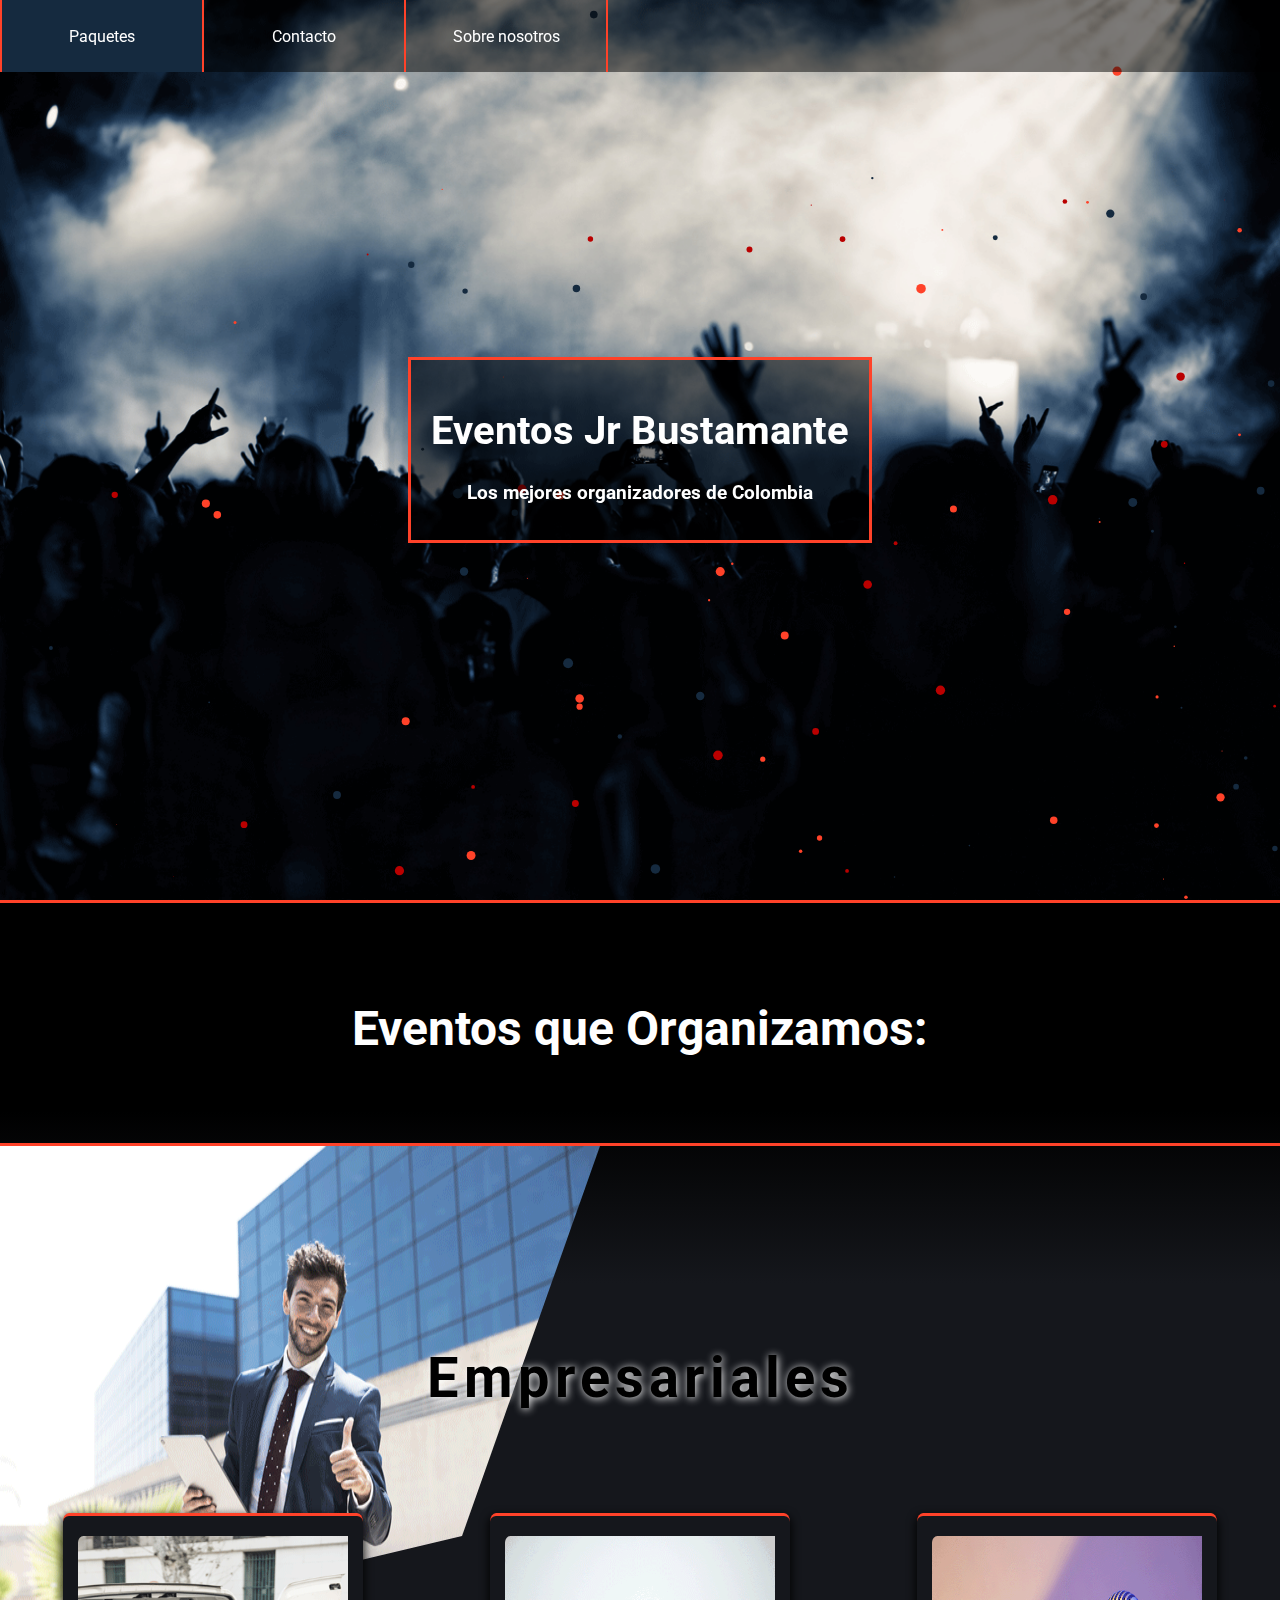
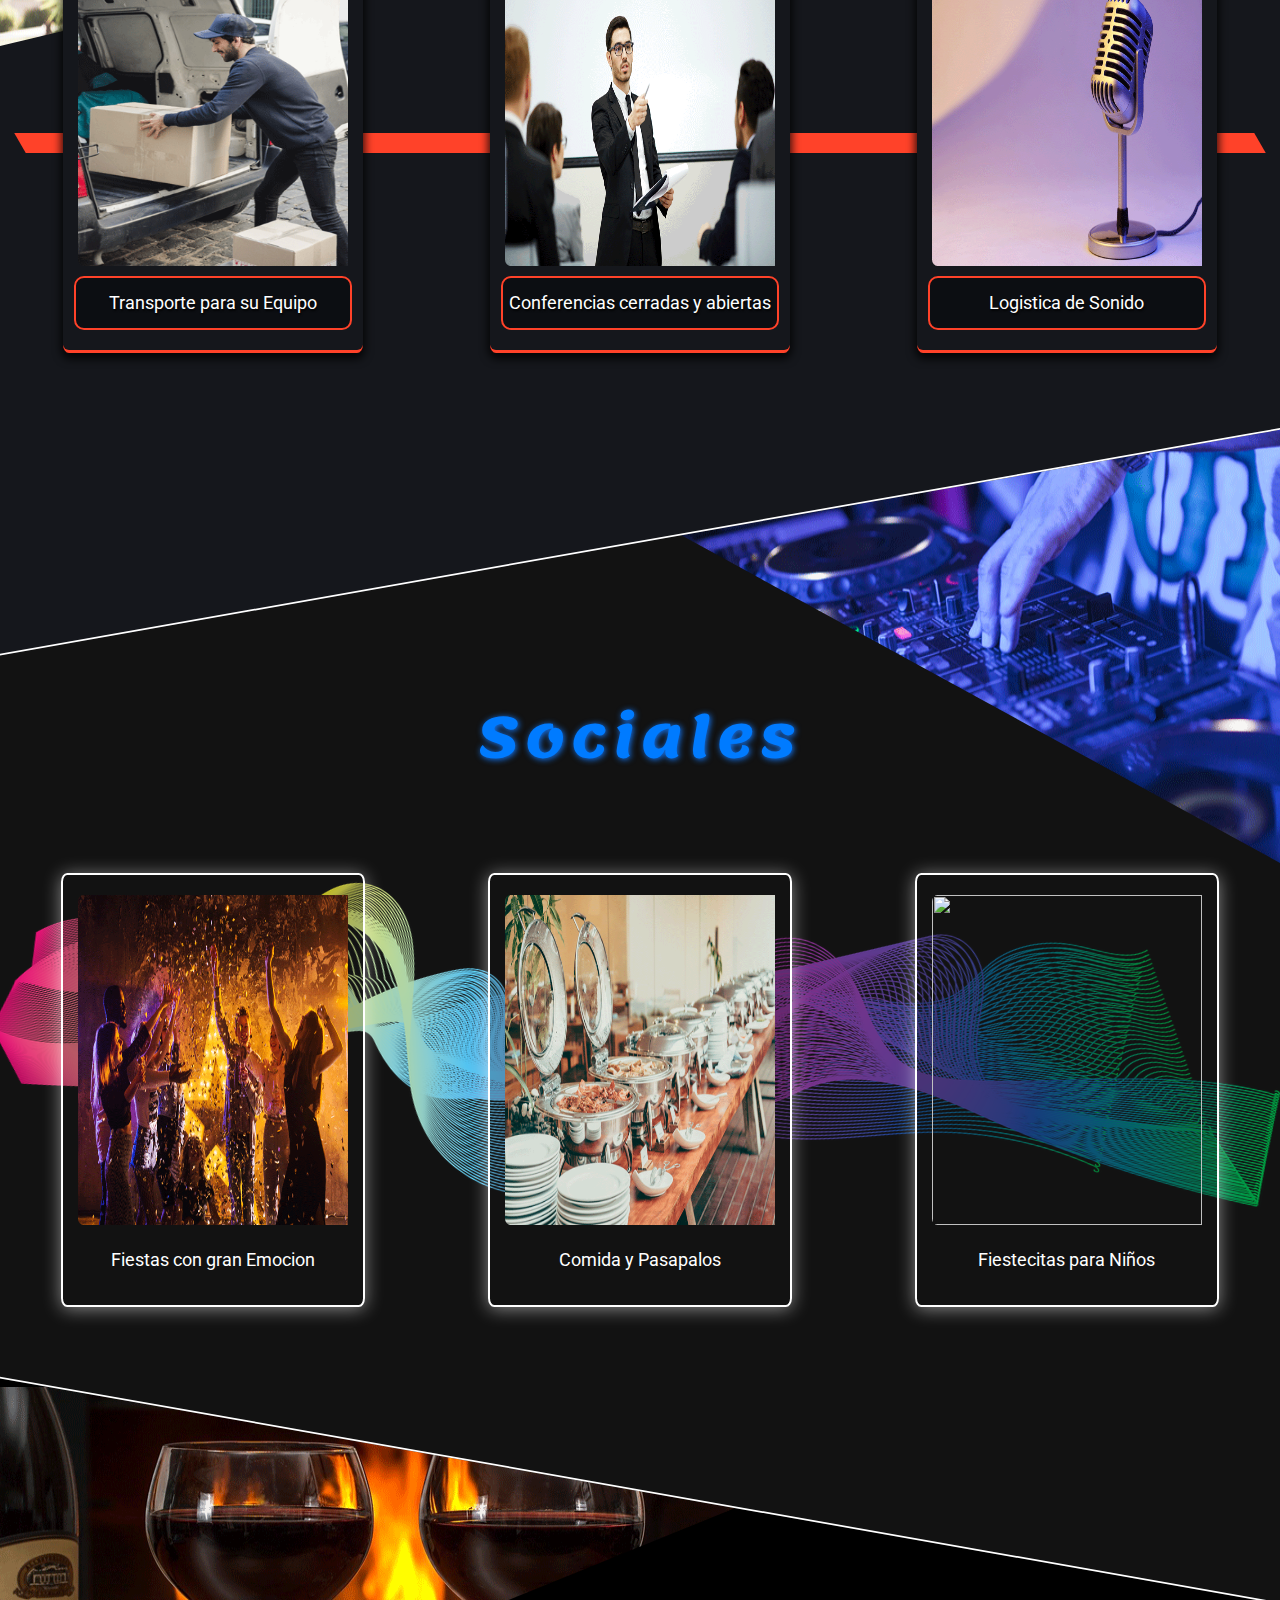
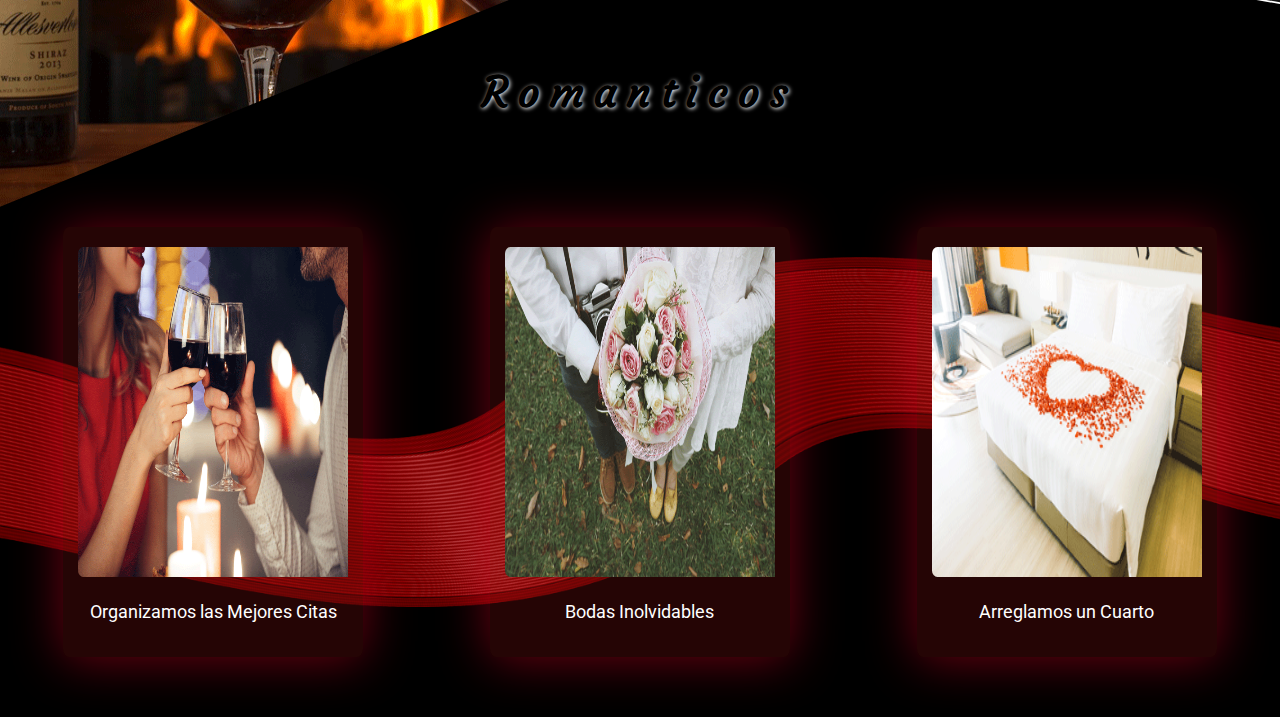
==== index.html @ 4f0d0bce "1.0" ====
<!DOCTYPE html>
<html>
<head>
	<title>Eventos Jr. Bustamante</title>
	<link rel="stylesheet" type="text/css" href="css/index.css">
	<link href='http://fonts.googleapis.com/css?family=Roboto' rel='stylesheet' type='text/css'>
	<link href="https://fonts.googleapis.com/css2?family=Courgette&display=swap" rel="stylesheet">
	<link href="https://fonts.googleapis.com/css2?family=Lemonada:wght@700&display=swap" rel="stylesheet">
	<meta name="viewport" content="width=device-width, initial-scale=1.0">
</head>
<body>

	<header>
		<nav>
			<img src=""> 
			<a class="nav-link" href="">Paquetes</a>
			<a class="nav-link" href="">Contacto</a>
			<a class="nav-link" href="">Sobre nosotros</a>
		</nav>
		<div class="title">
			<h1> Eventos Jr Bustamante </h1>
			<h2> Los mejores organizadores de Colombia </h2>
		</div>
		<canvas id="canvas"></canvas>
	</header>

	<main>

		<div class="information"><h2>Eventos que Organizamos:</h2></div>

		<div class="sub-headline company"> <h2>Empresariales</h2> </div>
		
		<div class="dark row">

			<img src="css/imagenes/man.png" class="man">

			<span class="first line"></span>
			<span class="second line"></span>
			<span class="third line"></span>

			<div class="dark-blue card">
				<img src="css/imagenes//transport.png" class="image-y">
				<p class="blue">
					Transporte para su Equipo
				</p>
			</div>
			<div class="dark-blue card">
				<img src="css/imagenes//person.png" class="image-y">
				<p class="blue">
					Conferencias cerradas y abiertas
				</p>
			</div>
			<div class="dark-blue card">
				<img src="css/imagenes//microphone.png" class="image-y">
				<p class="blue">
					Logistica de Sonido
				</p>
			</div>
		</div>

		<div class="sub-headline social"> 
			<span class="separator"></span>	
			<h2>Sociales</h2> 
		</div>

		<div class="cool row">

			<img src="css/imagenes/dj.png" class="dance">

			<img src="css/imagenes/wave.png" class="wave">

			<img src="css/imagenes/wave.png" class="wave two">

			<img src="css/imagenes/wave.png" class="wave three">

			<div class="party card">
				<img src="css/imagenes//party.png" class="image-y">
				<p>
					Fiestas con gran Emocion
				</p>
			</div>
			<div class="party card">
				<img src="css/imagenes//buffet.png" class="image-y">
				<p>
					Comida y Pasapalos
				</p>
			</div>
			<div class="party card">
				<img src="css/imagenes//kids.png" class="image-y">
				<p>
					Fiestecitas para Niños
				</p>
			</div>
		</div>

		<div class="sub-headline romantic"> 

			<span class="separator2"></span>	

			<h2>Romanticos</h2> 

		</div>
		
		<div class="black row">

			<img src="css/imagenes/candle.png" class="candle">

			<img src="css/imagenes/ribbon.png" class="ribbon">

			<img src="css/imagenes/ribbon.png" class="ribbon two">

			<img src="css/imagenes/ribbon.png" class="ribbon three">

			<div class="red card">
				<img src="css/imagenes//cita.png" class="image-y">
				<p>
					Organizamos las Mejores Citas
				</p>
			</div>
			<div class="red card">
				<img src="css/imagenes//weeding.png" class="image-y">
				<p>
					Bodas Inolvidables
				</p>
			</div>
			<div class="red card">
				<img src="css/imagenes//bed.png" class="image-y">
				<p>
					Arreglamos un Cuarto
				</p>
			</div>
		</div>

	</main>

	<footer></footer>

	<script type="text/javascript" src="script.js"></script>

</body>
</html>
---- css/index.css ----
* {
	font-family: 'Roboto', sans-serif;
}

body {
	margin: 0;
	overflow-x: hidden;
	background-color: #000;
}

header {
	position: relative;
	color:#fff;
	width:100%;
	height: 100vh;
	background-image: url('imagenes/cover.png');
	background-size: 100% 100%;
	display: flex;
	flex-direction: column;
	align-items: center;
	justify-content: center;
}

header nav {
	position: absolute;
	top: 0;
	left: 0;
	width: 100%;
	height: 8vh;
	background-color: rgba(0,0,0,0.5);
	display: flex;
	justify-content: flex-start;
	z-index: 1000;
}

.nav-link {
	text-decoration: none;
	color: #fff;
	border:solid #ff4229;
	border-width: 0 1px 0 1px;
	height: 100%;
	width: 200px;
	display: flex;
	align-items: center;
	justify-content: center;
	transition: background-color 0.2s linear;
}

.nav-link:hover {
	background-color: #152a3f;
}

.nav-link:first-of-type{
	border-width: 0 1px 0 2px;
}

.nav-link:last-of-type{
	border-width: 0 2px 0 1px;
}

.title {
	padding: 20px;
	background-color: rgba(0,0,0,0.5);
	text-align: center;
	border:3px solid;
	border-color: #ff4229;
	z-index: 1000;
}

header h1 {
	font-size: 250%;
}

header h2 {
	font-size: 120%;
}

canvas {
	position: absolute;
	top: 0;
	left: 0;
}

main {
	display: flex;
	align-items: center;
	flex-direction: column;
}

.information {
	border:#ff4229 solid;
	border-width: 3px 0 0 0;
	position: relative;
	color: #fff;
	background: rgb(0,0,0);
	background: linear-gradient(180deg, rgba(0,0,0,1) 52%, rgba(21,23,28,1) 95%);
	height: 400px;
	width: 100%;
	display: flex;
	align-items: center;
	justify-content: center;
	font-size: 200%;
}

.information h2 {
	margin: 0 0 150px 0;
	text-align: center;
}

.information::before {
	position: absolute;
	top: 60%;
	left: 0;
	height: 3px;
	width: 100%;
	background-color: #ff4229;
	content: '';
}

.separator, .separator2 {
	content: '';
	position: absolute;
	top: 0;
	left: -1000px;
	height: 305px;
	width: 1500px;
	background-color: #15171c;
	transform: skew(-80deg);
	border:#fff solid;
	border-width: 0 10px 0 0;
	z-index: 5;
}

.separator2{
	border-width: 0 0 0 10px;
	left: 800px;
	background-color: #121212;
	transform: skew(80deg);
}

.sub-headline {
	position: relative;
	width: 100%;
	height: 150px;
	text-align: center;
	display: flex;
	justify-content: center;
	align-items: center;
}

.sub-headline h2 {
	position: relative;
	font-size: 260%;
	width: 100%;
	text-shadow: 2px 2px 2px rgba(0,0,0,0.8);
	z-index: 5;
}

.company {
	background-color: #15171c;
	border-color:#ff4229;
}

.company h2 {
	font-size: 350%;
	color: #000;
	letter-spacing: 5px;
	text-shadow: 1px 1px 8px rgba(256,256,256,1)
}

.romantic {
	padding: 250px 0 0 0;
	letter-spacing: 10px;
	background-color: #000;
}

.romantic h2{
	font-family: 'Courgette', cursive;
	text-shadow:1px 1px 4px #fff;
}

.social {
	padding: 250px 0 0 0;
	border-color:#8cb8ff;
	border-width: 1px 0 1px 0;
	background-color: #121212;
}

.social h2 {
	color: #007bff;
	letter-spacing: 6px;
	font-family: 'Lemonada', cursive;
	text-shadow: 1px 1px 6px rgba(20, 123, 255,1);
	font-size: 350%;
}

.row {
	position: relative;
	width: 100%;
	height: auto;
	padding: 60px 0 60px 0;
	display: flex;
	flex-direction: row;
	justify-content: space-around;
	align-items: center;	
	flex-wrap: wrap;
}

.dark {
	background-color: #15171c;
}

.black {
	background-color: #000;
}

.cool {
	background-color: #121212;
}

.man {
	position: absolute;
	top: -307px;
	left: 0;
	width: 600px;
	height: 500px;
	clip-path: polygon(0 0, 100% 0, 77% 78%, 0 100%);
}

.dance {
	position: absolute;
	top: -400px;
	right: 0;
	width: 600px;
	height: 450px;
	z-index: 2;
	clip-path: polygon(0 0, 100% 0, 100% 100%, 0 27%);
}

.candle {
	position: absolute;
	top: -380px;
	left: -50px;
	width: 800px;
	height: 500px;
	z-index: 2;
	clip-path: polygon(0 0, 100% 0, 100% 23%, 0 88%);
}

.line {
	content: '';
	position: absolute;
	top: 50%;
	left: 20px;
	right: 20px;
	background-color: #ff4229;
	height: 20px;
	transform: skew(30deg);
}

.second {
	display: none;
}

.third {
	display: none;
}

.wave {
	position: absolute;
	top: 50px;
	width: 100%;
	height: 350px;
	left: 0;
	z-index: 1;
	transform: rotate(10deg);
}

.ribbon {
	position: absolute;
	width: 100%;
	top:90px;
	height: 350px;
	left: 0;
	z-index: 1;
}

.two {
	display: none;
	top:550px;
}

.three {
	display: none;
	top:1010px;
}

.card {
	position: relative;
	height: auto;
	width: 300px;
	display: flex;
	flex-direction: column;
	justify-content: center;
	align-items: center;
	border-radius: 2%;
	padding: 20px 0 20px 0;
	box-shadow: 0 4px 8px 2px rgba(0,0,0,0.8);
	z-index: 2;
	color: #fff;
	font-size: 110%;
}

.dark-blue {
	background-color: #15171c;
	border:solid #ff4229;
	border-width: 3px 0 3px 0;
	transition: all 0.3s linear;
}

.dark-blue:hover {
	border-color: #036ffc;
}

.dark-blue:hover .blue{
	border-color: #036ffc;
}

.party{
	background-color: rgba(18,18,18,0.2);
	border:solid #fff;
	border-width: 2px 2px 2px 2px;
	box-shadow: 0 2px 18px rgba(256,256,256,0.5);
	transition: all 0.3s linear;
}

.party:hover {
	box-shadow: 0 2px 25px rgba(256,256,256,0.8)
}

.red {
	background: rgba(184,24,24,0.2);
	box-shadow: 0 2px 50px rgba(219, 0, 33, 0.5);
	transition: all 0.2s linear;
}

.red:hover{
	box-shadow: 0 3px 60px rgba(219, 66, 0, 0.8);
} 

.card p {
	margin: 10px 5px 0 5px;
	padding: 0 2px 0 2px;
	position: relative;
	font-size: 100%;
	width: 270px;
	height: 50px;
	text-align: center;
	border-radius: 10px;
	display: flex;
	align-items: center;
	justify-content: center;
	cursor: default;
}

.blue {
	background:#0c0e12;
	border:solid 2px #ff4229;
	text-shadow: 1px 2px 2px rgba(0,0,0,0.8);
	transition: all 0.3s linear;
}

.image-y {
	height: 330px;
	width: 270px;
	border-radius: 2% 0 0 2%;
}

@media (max-width: 928px) {
	.card {
		margin: 0 0 30px 0;
	}
	.first{
		top: 300px;
	}
	.second{
		top: 750px;
		display: block;
	}
	.two {
		display: block;
	}
}

@media (max-width: 616px) {
	.nav-link {
		font-size: 70%;
	}
	.sub-headline h2 {
		top: 60px;
	}
	.information h2 {
		font-size: 110%;
	}
	.third{
		display: block;
		top: 1200px;
	}
	.three {
		display: block;
	}
	.company h2, .social h2 {
		font-size: 250%;
	}	
	.man {
		width: 400px;
		height: 300px;
	}

}
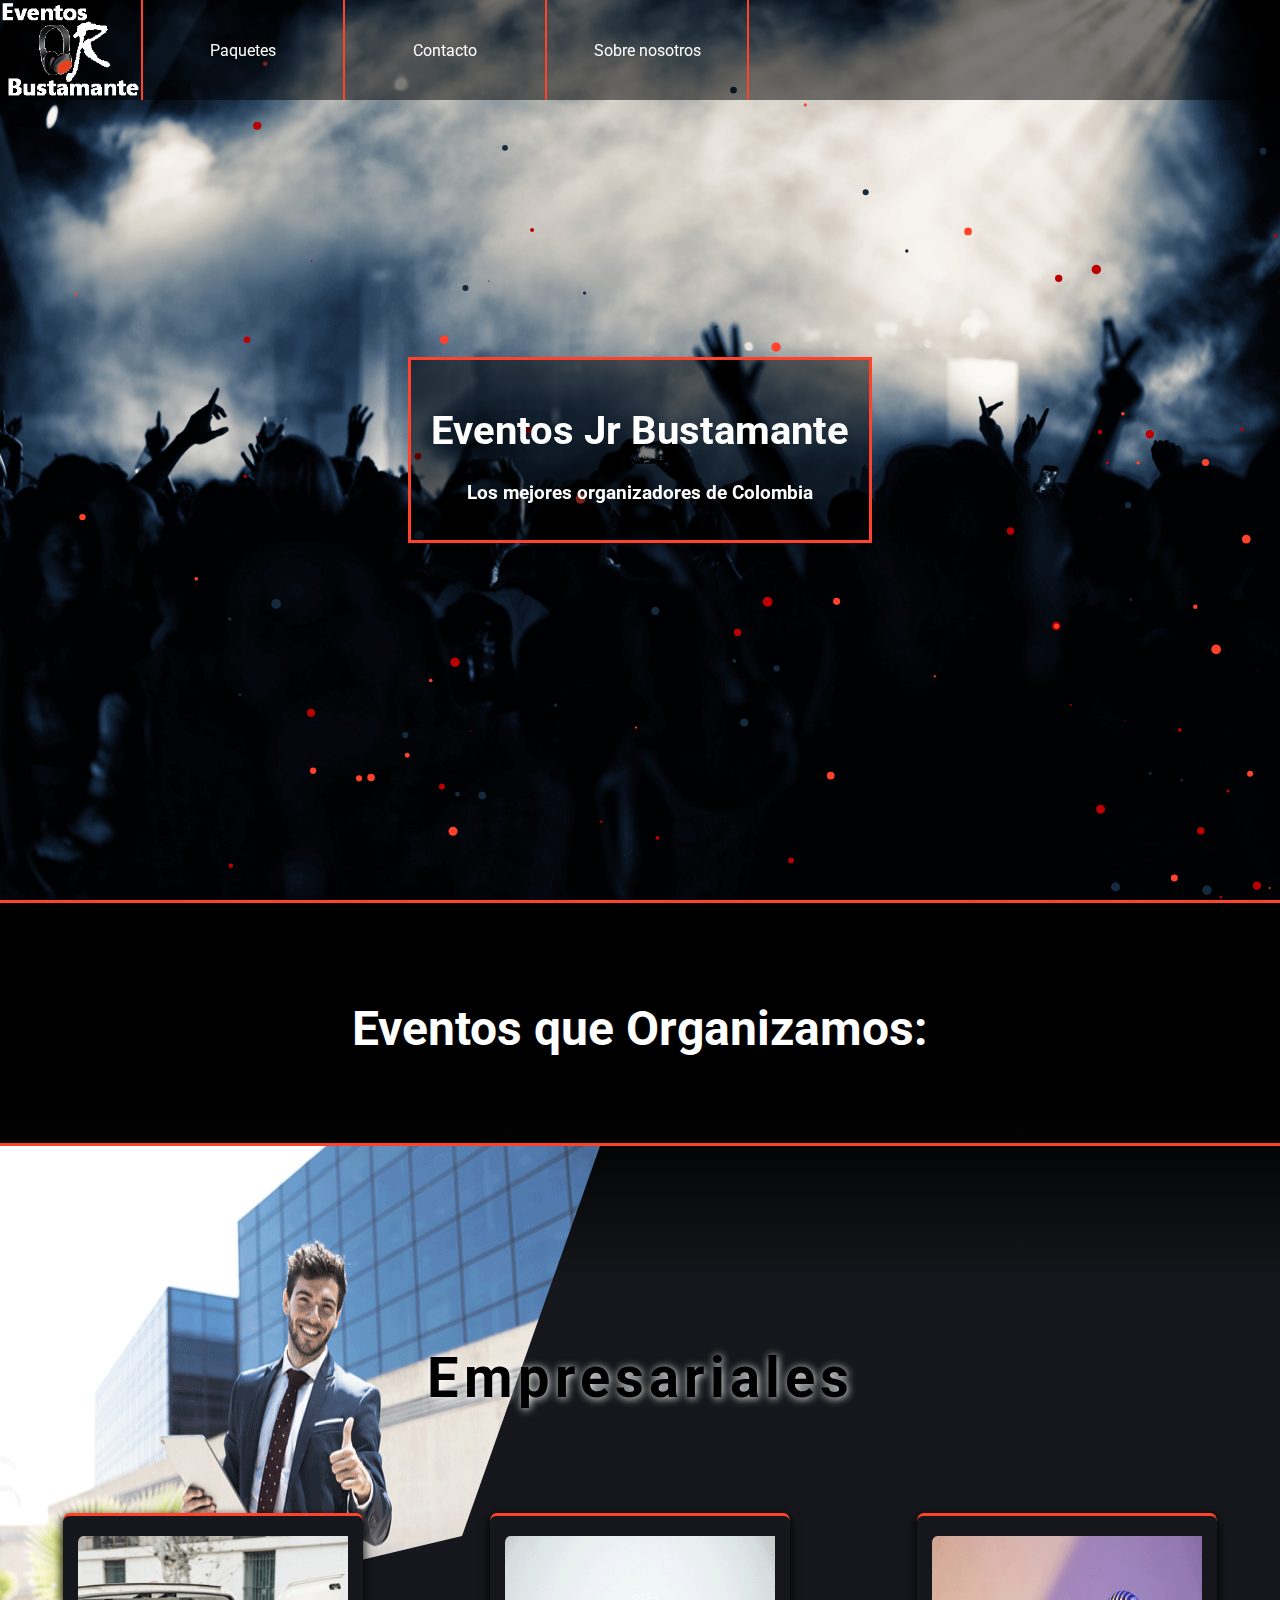
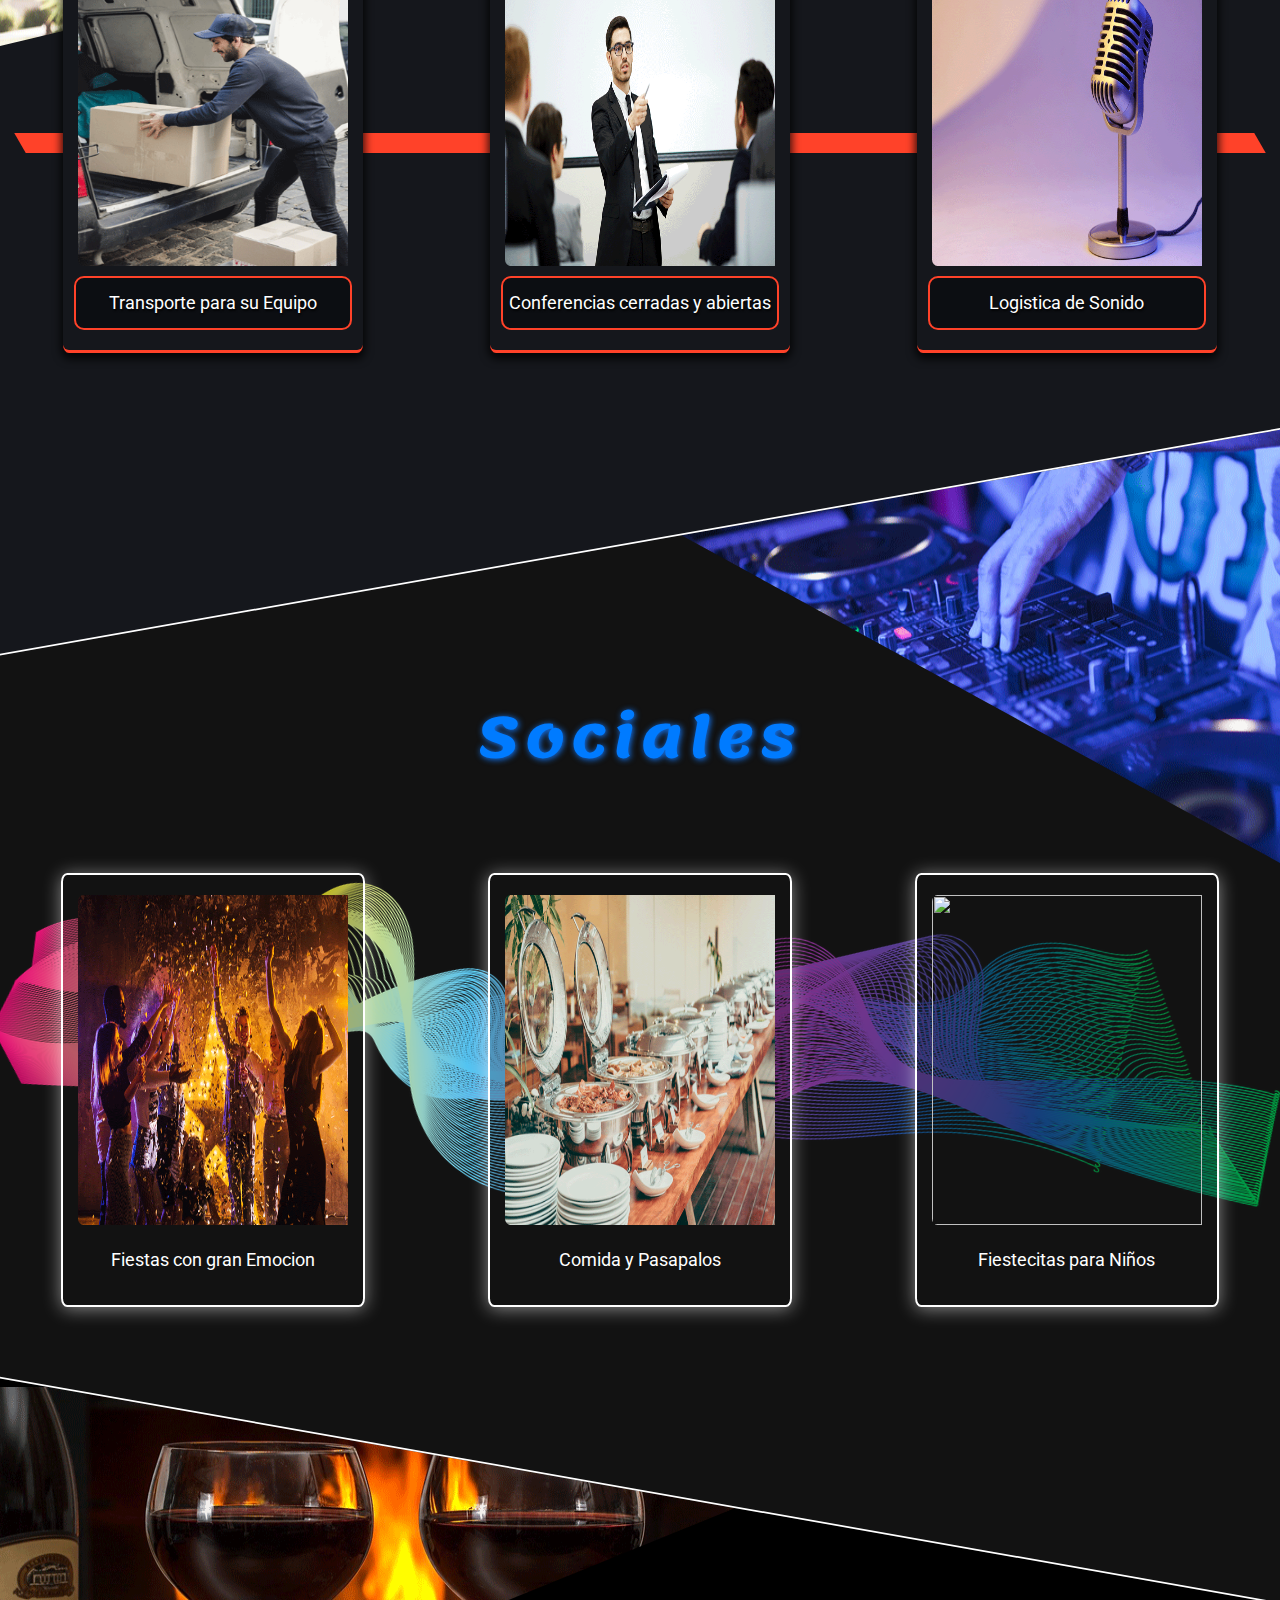
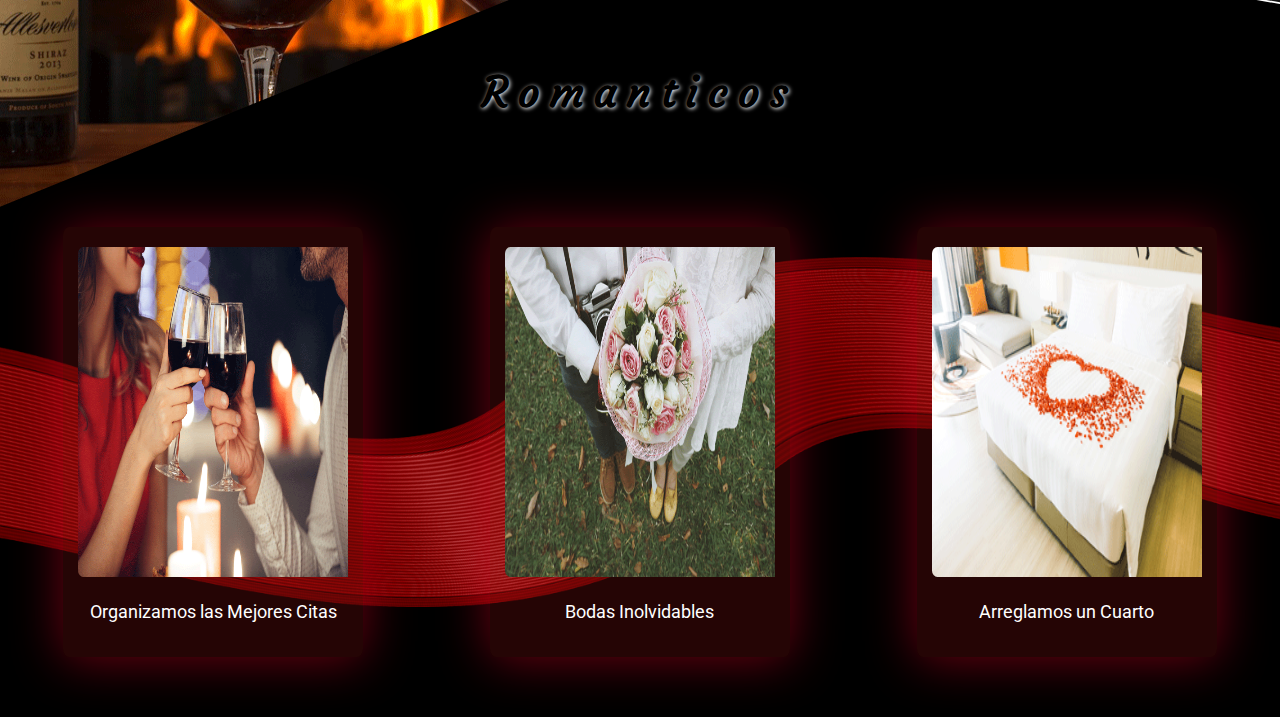
==== commit a260a52b: "ver 1.1" ====
--- a/index.html
+++ b/index.html
@@ -12,7 +12,7 @@
 
 	<header>
 		<nav>
-			<img src=""> 
+			<img src="css/imagenes/icono.png"> 
 			<a class="nav-link" href="">Paquetes</a>
 			<a class="nav-link" href="">Contacto</a>
 			<a class="nav-link" href="">Sobre nosotros</a>
--- a/css/index.css
+++ b/css/index.css
@@ -26,7 +26,7 @@
 	top: 0;
 	left: 0;
 	width: 100%;
-	height: 8vh;
+	height: 100px;
 	background-color: rgba(0,0,0,0.5);
 	display: flex;
 	justify-content: flex-start;
@@ -224,6 +224,7 @@
 	left: 0;
 	width: 600px;
 	height: 500px;
+	-webkit-clip-path: polygon(0 0, 100% 0, 77% 78%, 0 100%);
 	clip-path: polygon(0 0, 100% 0, 77% 78%, 0 100%);
 }
 
@@ -234,6 +235,7 @@
 	width: 600px;
 	height: 450px;
 	z-index: 2;
+	-webkit-clip-path: polygon(0 0, 100% 0, 100% 100%, 0 27%);
 	clip-path: polygon(0 0, 100% 0, 100% 100%, 0 27%);
 }
 
@@ -244,6 +246,7 @@
 	width: 800px;
 	height: 500px;
 	z-index: 2;
+	-webkit-clip-path: polygon(0 0, 100% 0, 100% 23%, 0 88%);
 	clip-path: polygon(0 0, 100% 0, 100% 23%, 0 88%);
 }
 
@@ -396,9 +399,24 @@
 	.nav-link {
 		font-size: 70%;
 	}
-	.sub-headline h2 {
-		top: 60px;
-	}
+	.separator {
+		height: 200px;
+	}
+	.separator2 {
+		height: 320px;
+	}
+	.row {
+		padding: 0px 0 0px 0;
+	}
+	.company h2, .romantic h2 {
+		top: -60px;
+	}
+
+	.social h2{
+		top: -20px;
+		color: #fff;
+	}
+
 	.information h2 {
 		font-size: 110%;
 	}
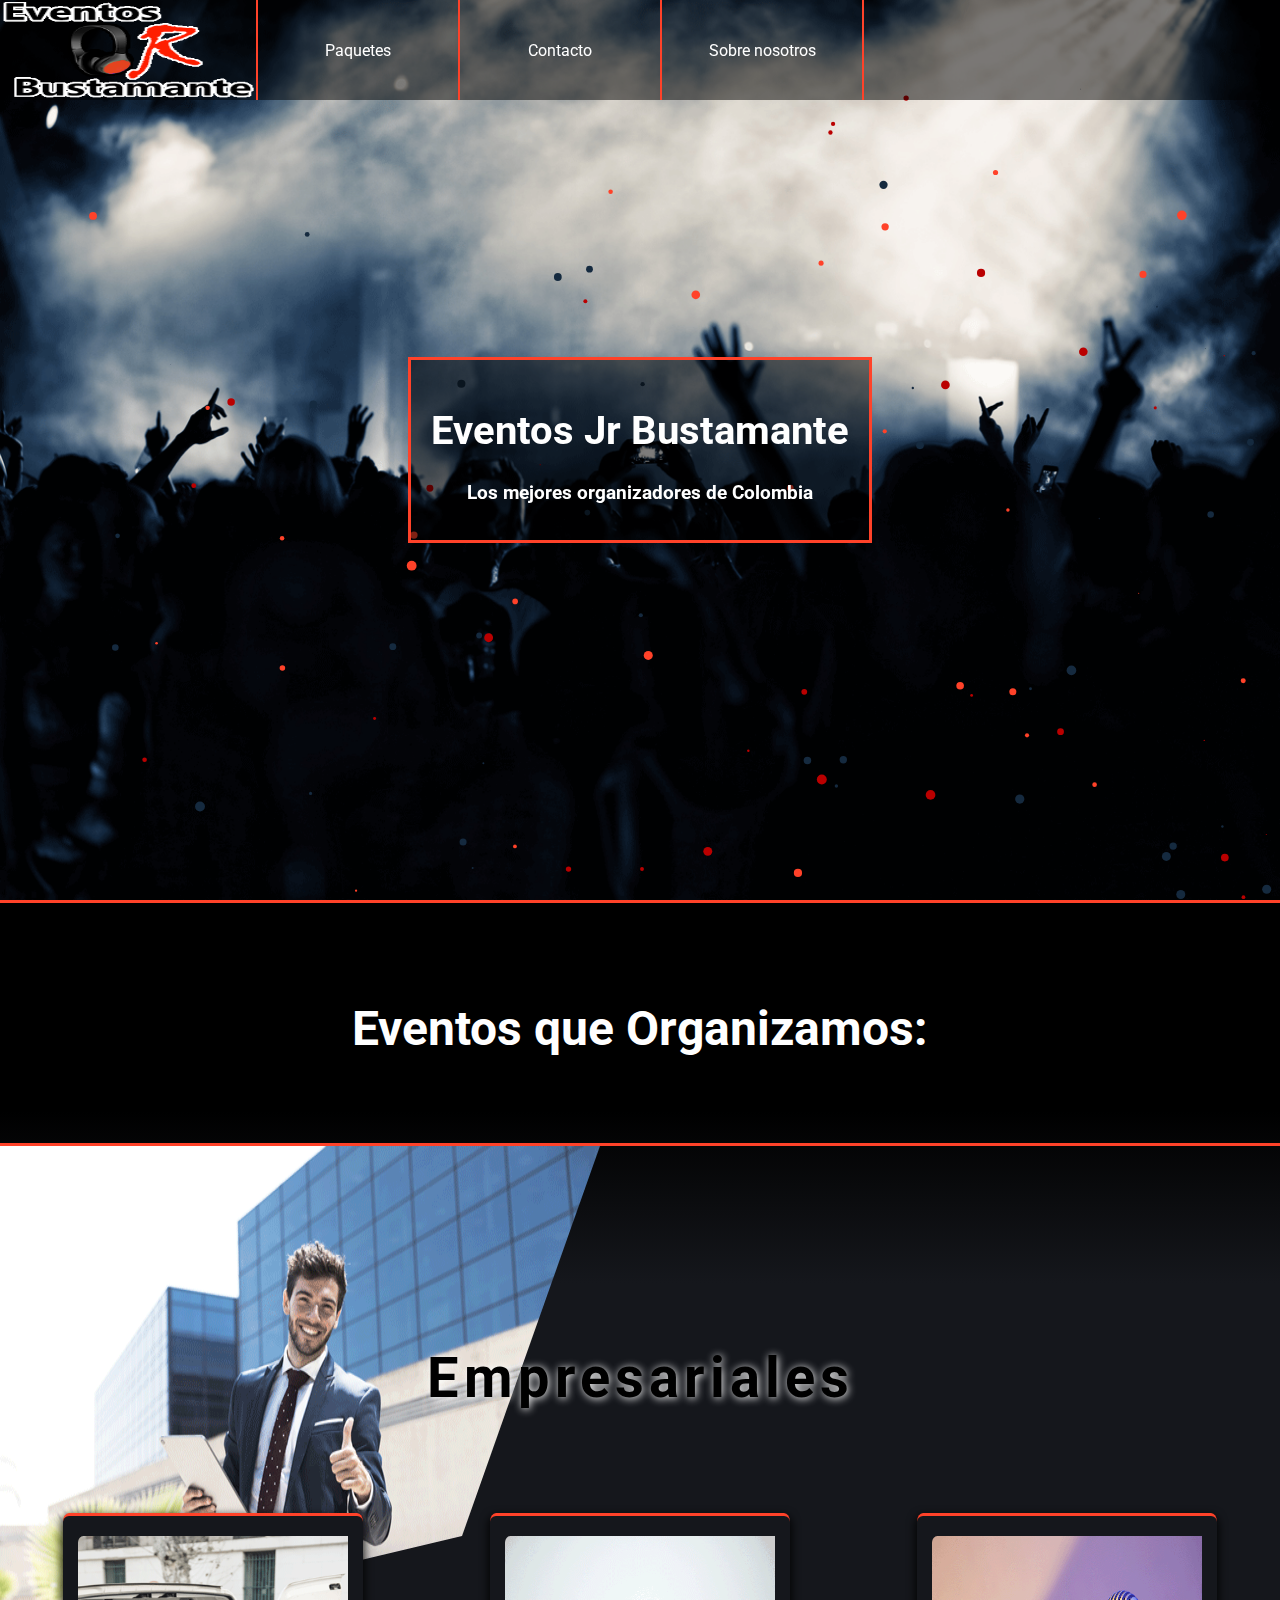
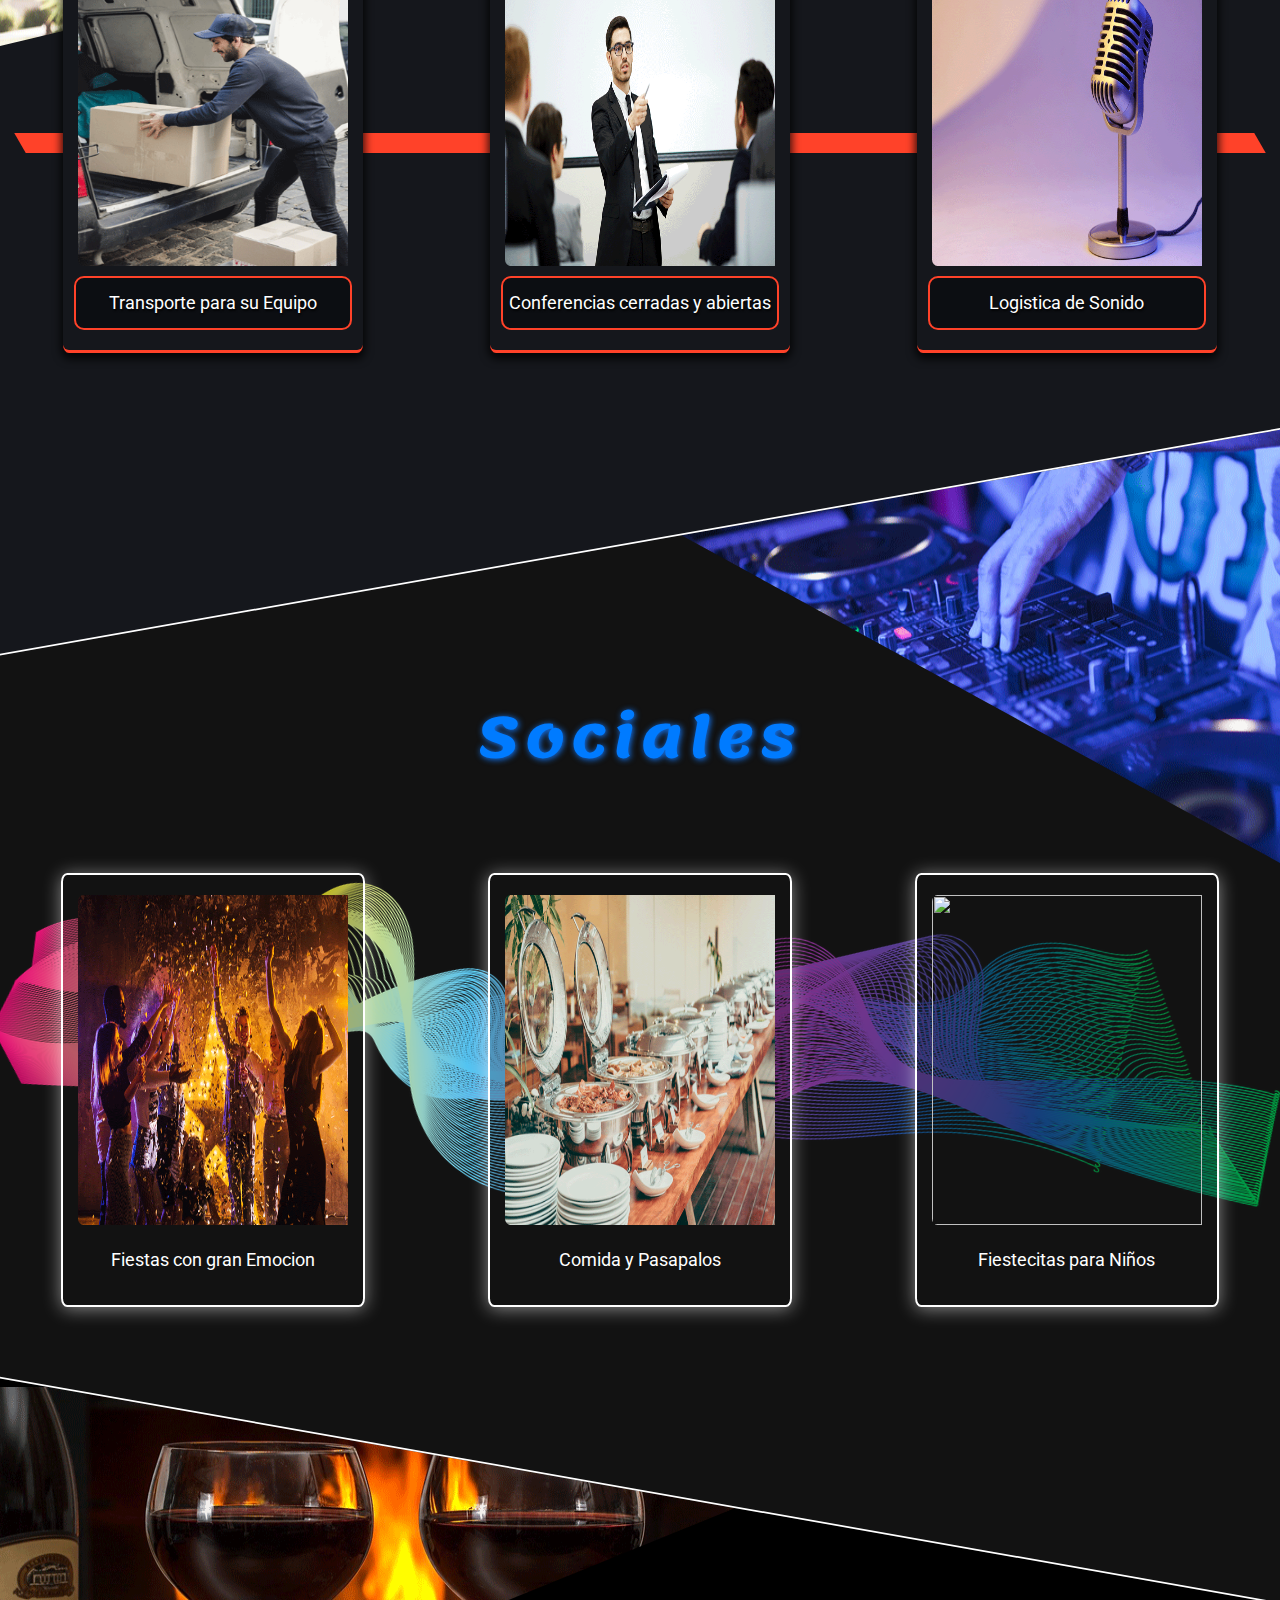
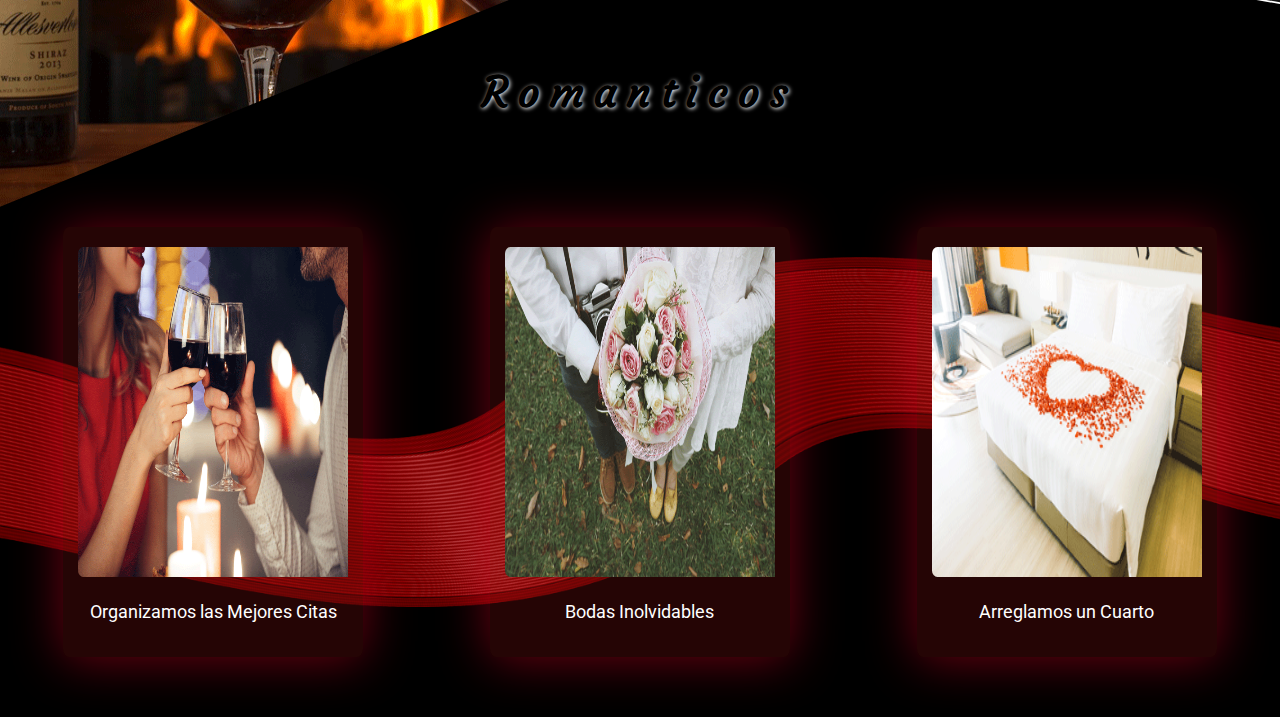
==== commit bdf022a7: "ver 1.3" ====
--- a/index.html
+++ b/index.html
@@ -12,7 +12,7 @@
 
 	<header>
 		<nav>
-			<img src="css/imagenes/icono.png"> 
+			<img src="css/imagenes/icono.png" class="logo"> 
 			<a class="nav-link" href="">Paquetes</a>
 			<a class="nav-link" href="">Contacto</a>
 			<a class="nav-link" href="">Sobre nosotros</a>
--- a/css/index.css
+++ b/css/index.css
@@ -31,6 +31,11 @@
 	display: flex;
 	justify-content: flex-start;
 	z-index: 1000;
+}
+
+.logo {
+	width: 20%;
+	height: 100%;
 }
 
 .nav-link {
@@ -396,6 +401,9 @@
 }
 
 @media (max-width: 616px) {
+	header nav {
+		height: 50px;
+	}
 	.nav-link {
 		font-size: 70%;
 	}
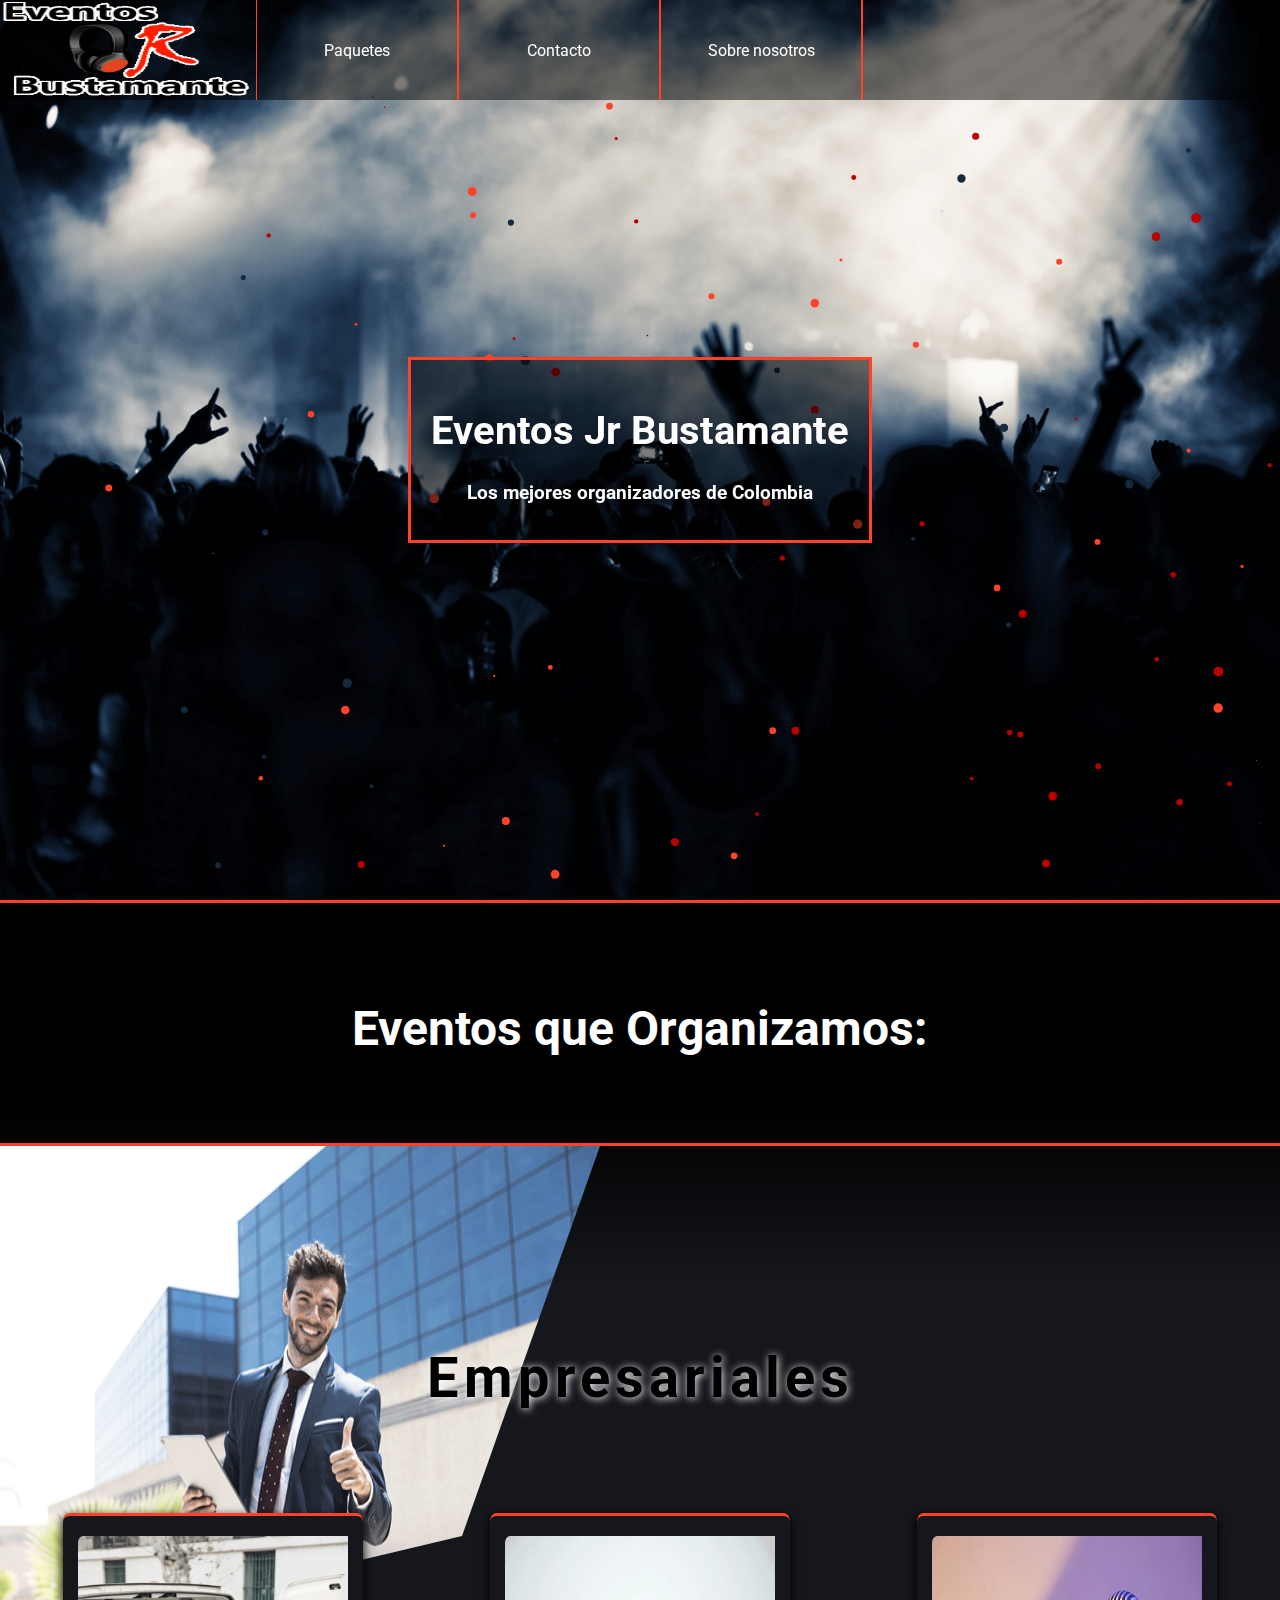
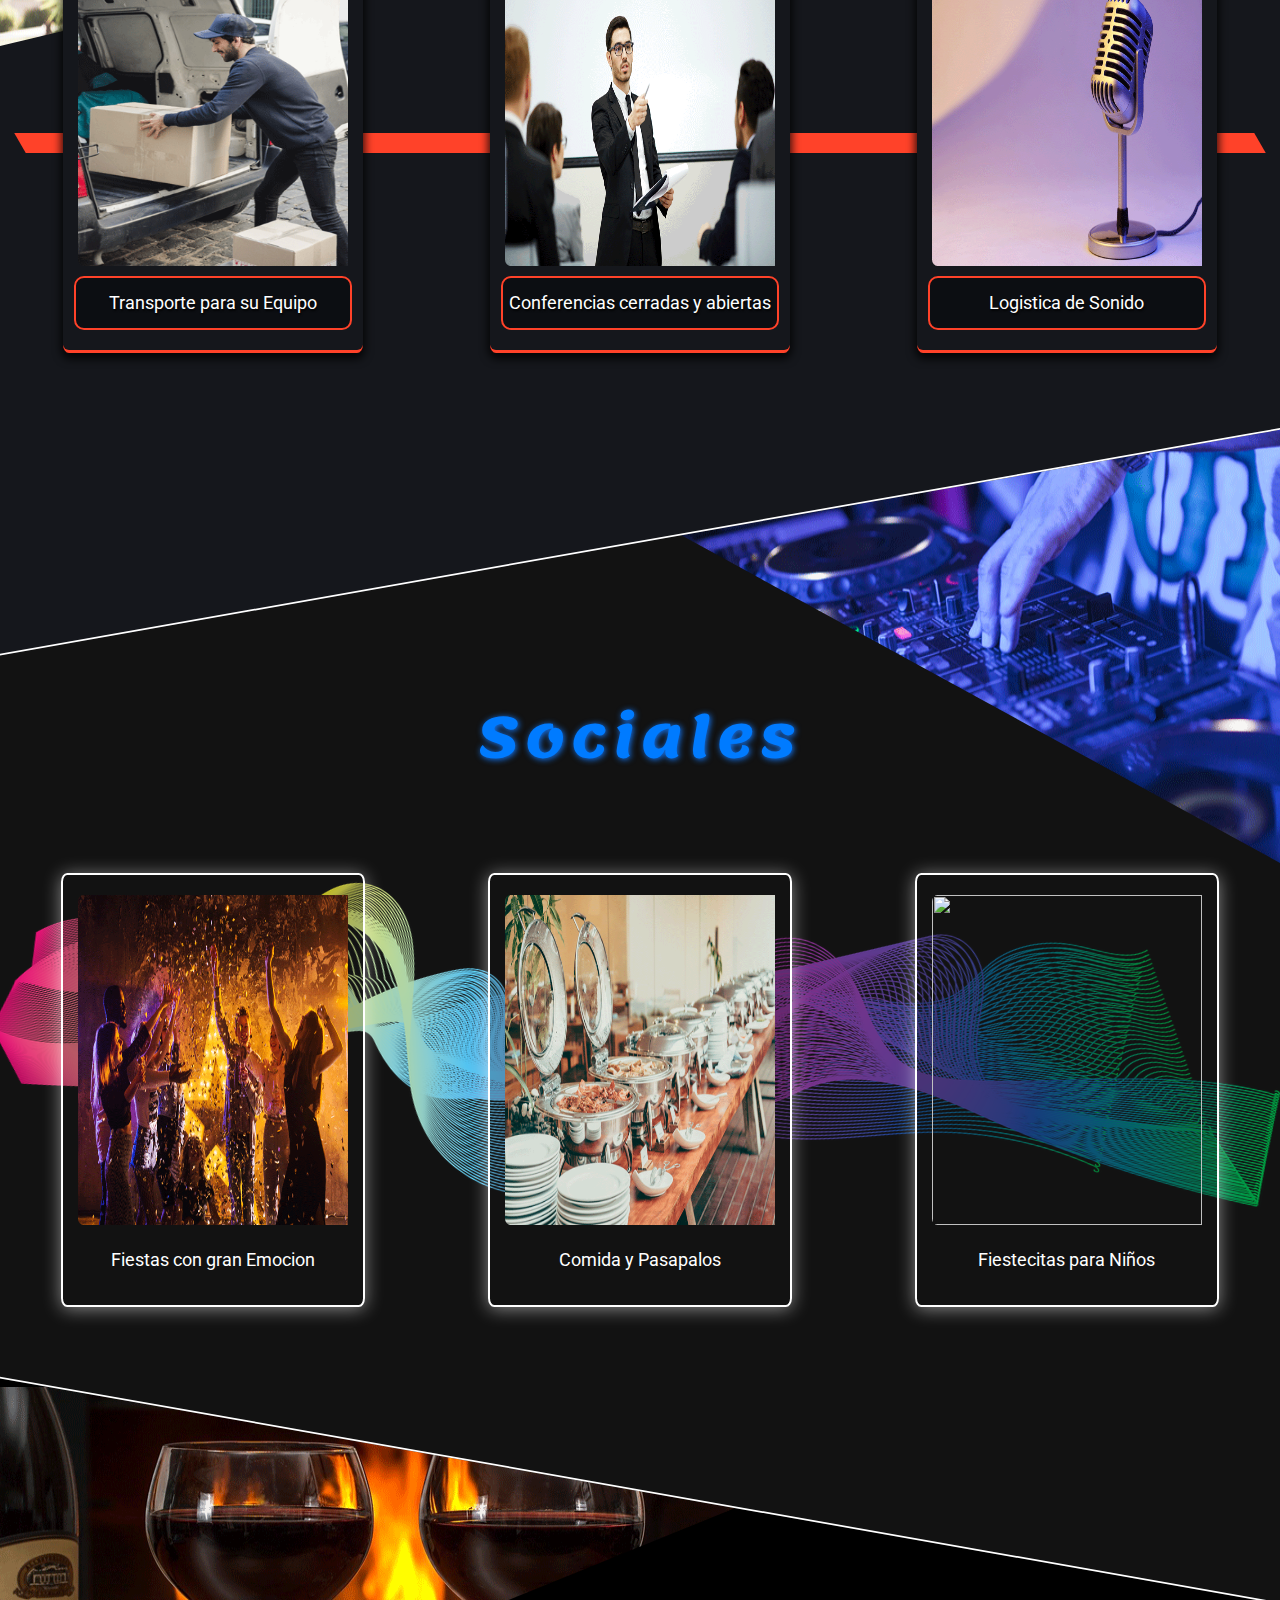
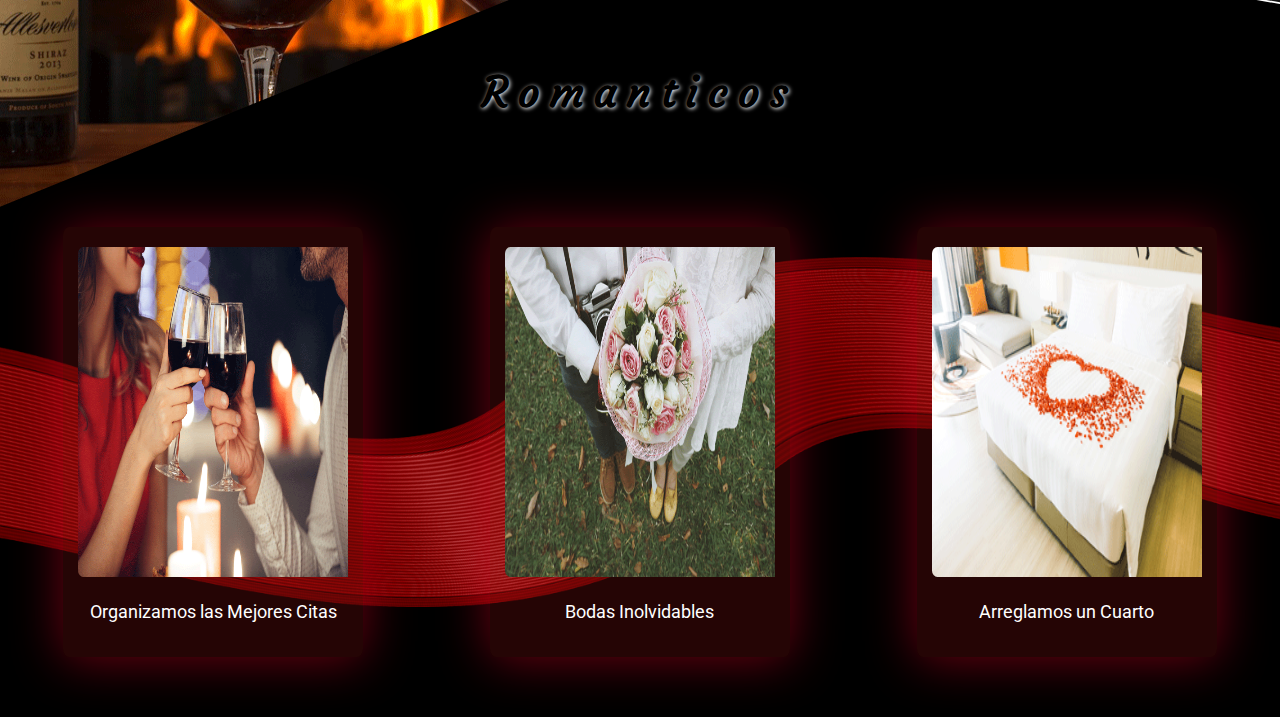
==== commit 444115a8: "ver 1.5" ====
--- a/index.html
+++ b/index.html
@@ -12,8 +12,10 @@
 
 	<header>
 		<nav>
-			<img src="css/imagenes/icono.png" class="logo"> 
-			<a class="nav-link" href="">Paquetes</a>
+			<a href="index.html" class="start-link">
+				<img src="css/imagenes/icono.png" class="logo">
+			</a>	 
+			<a class="nav-link" href="paquetes.html">Paquetes</a>
 			<a class="nav-link" href="">Contacto</a>
 			<a class="nav-link" href="">Sobre nosotros</a>
 		</nav>
@@ -135,7 +137,7 @@
 
 	<footer></footer>
 
-	<script type="text/javascript" src="script.js"></script>
+	<script type="text/javascript" src="scripts/script.js"></script>
 
 </body>
 </html>--- a/css/index.css
+++ b/css/index.css
@@ -33,9 +33,15 @@
 	z-index: 1000;
 }
 
-.logo {
+.start-link {
 	width: 20%;
 	height: 100%;
+	min-width: 100px;
+}
+
+.logo {
+	width: 98%;
+	height: 98%;
 }
 
 .nav-link {
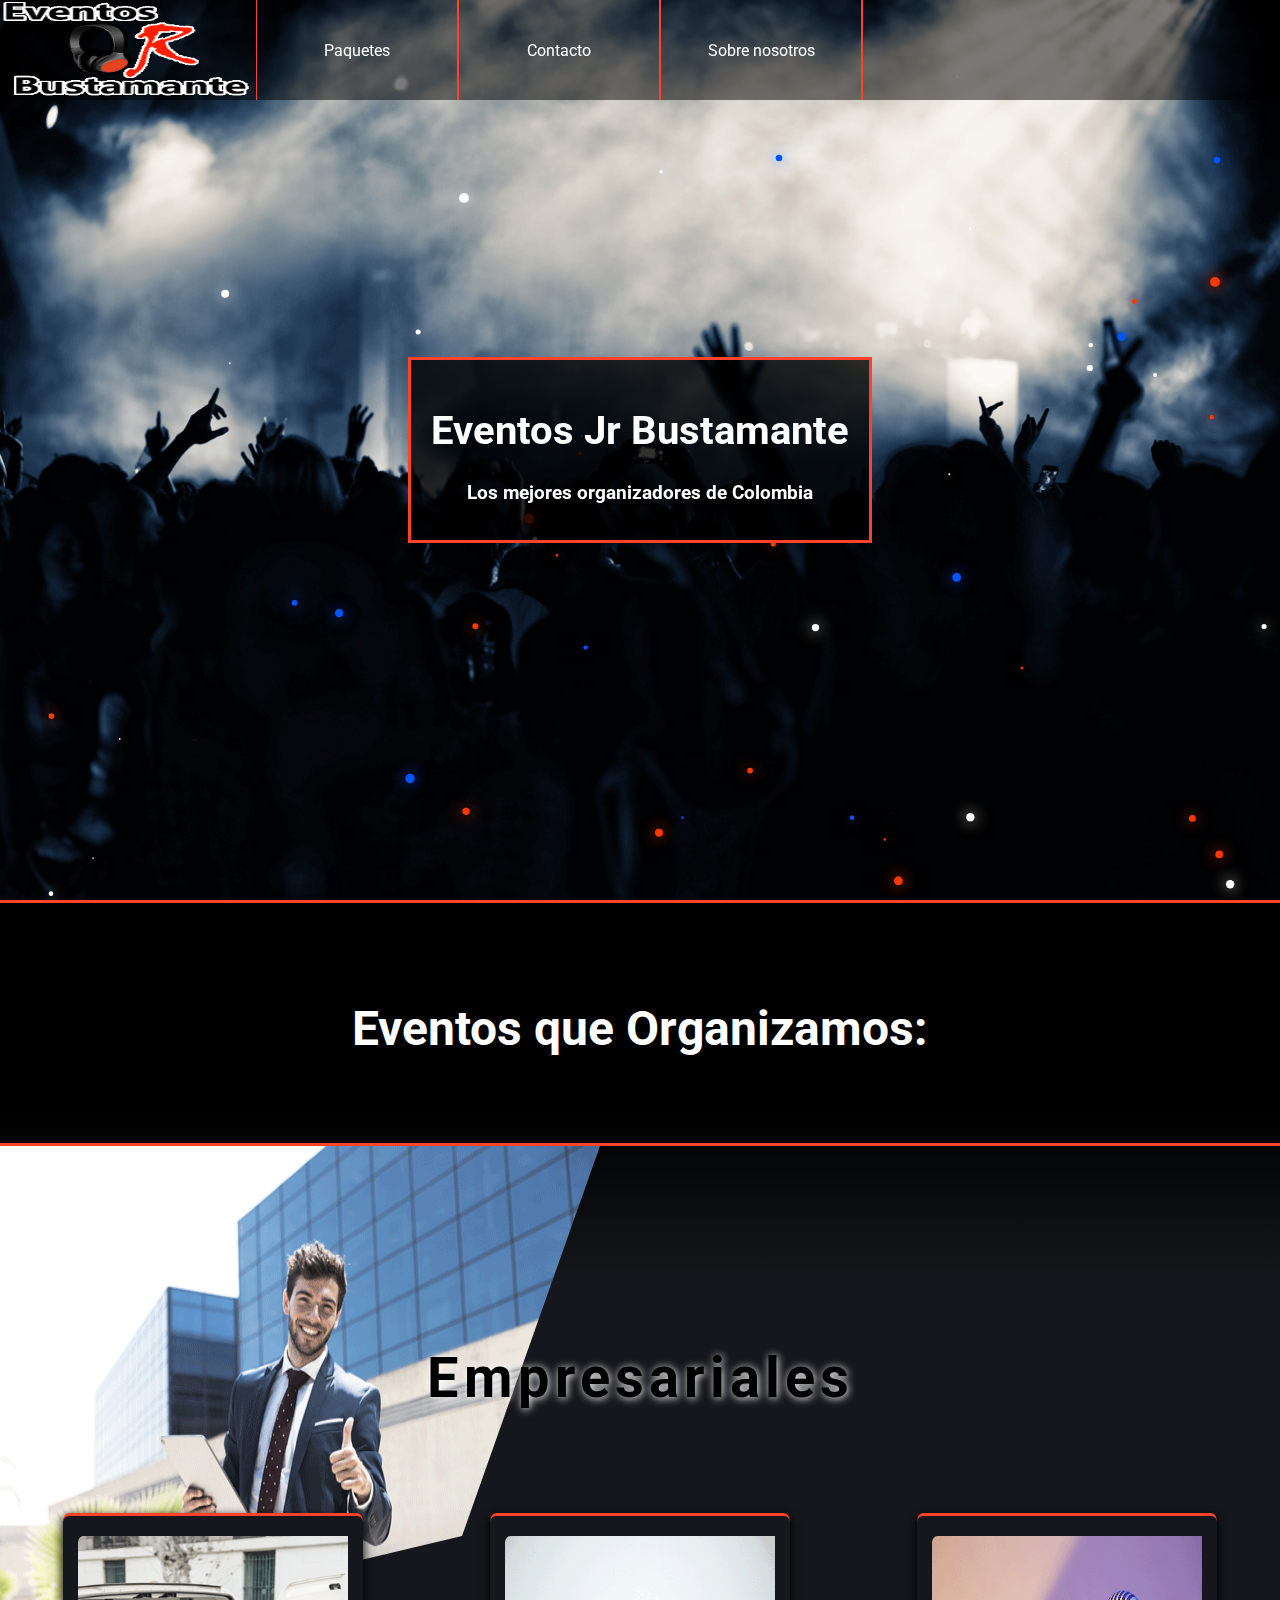
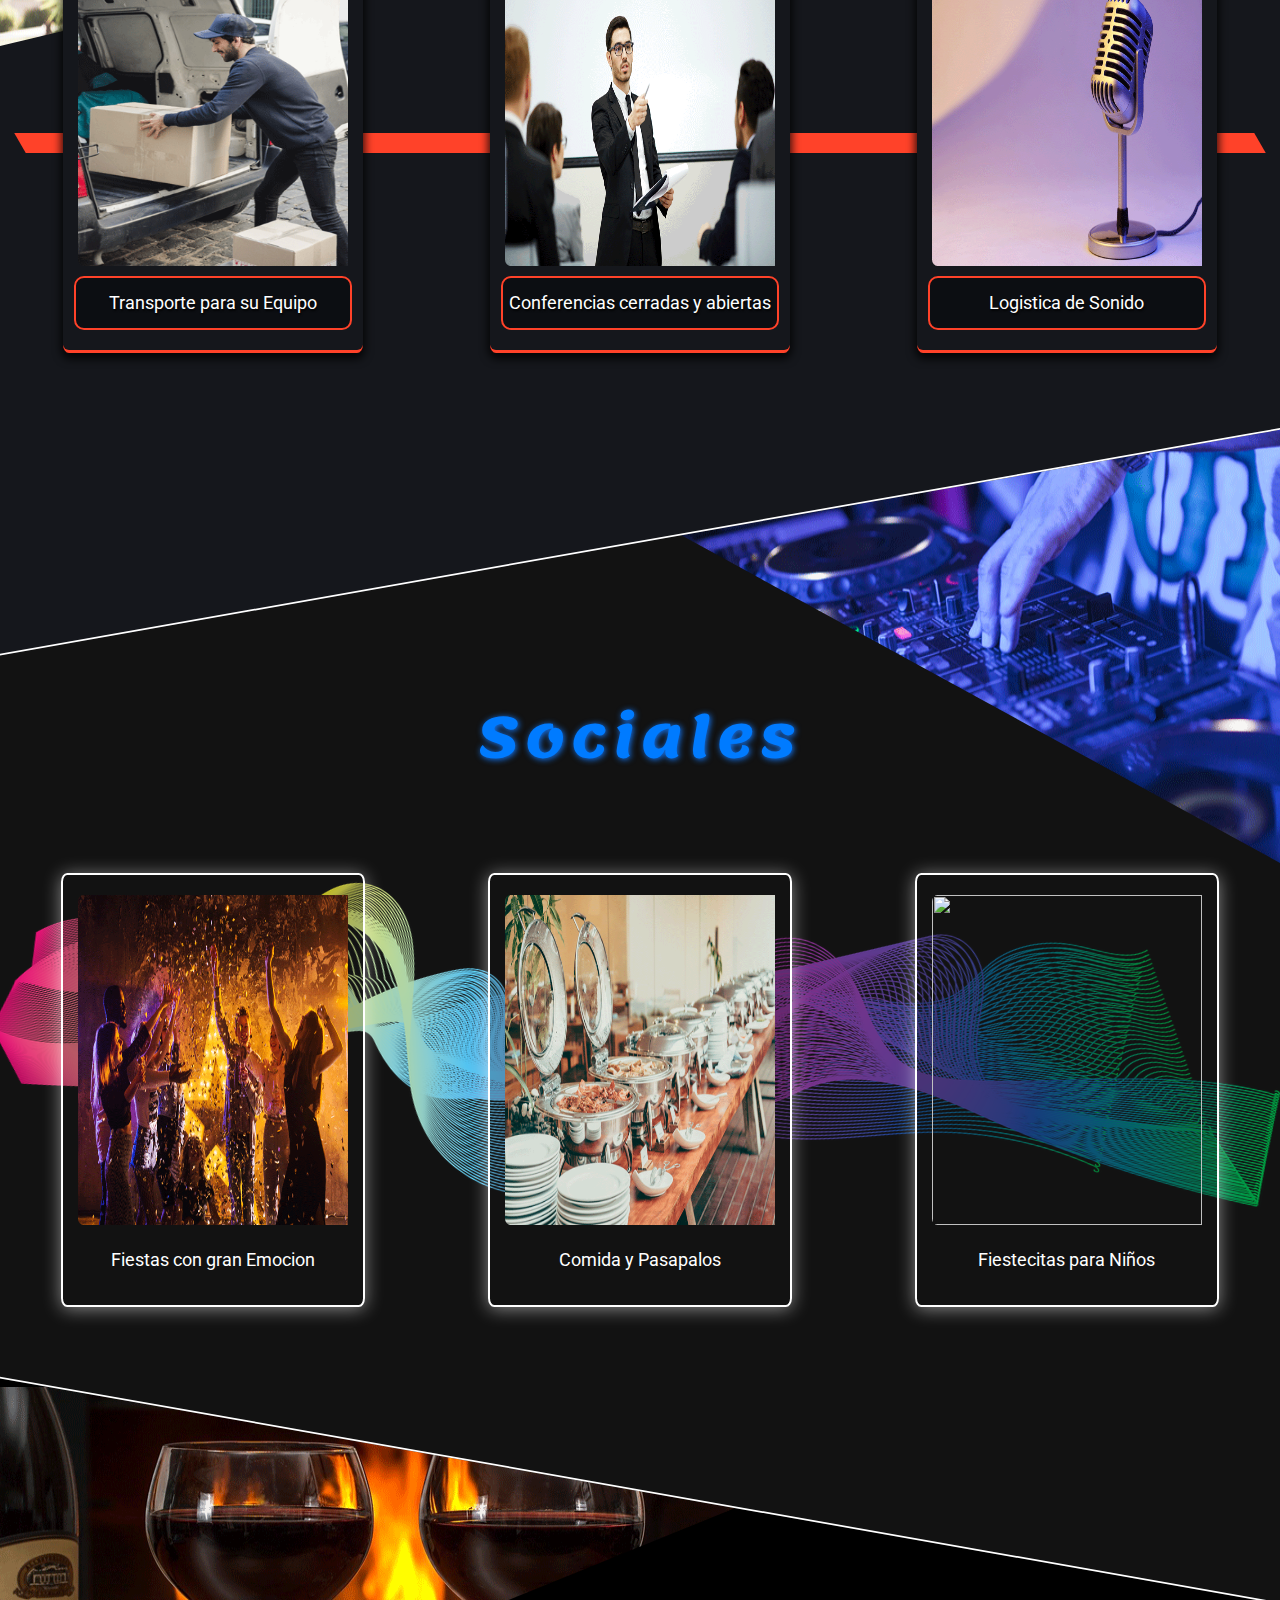
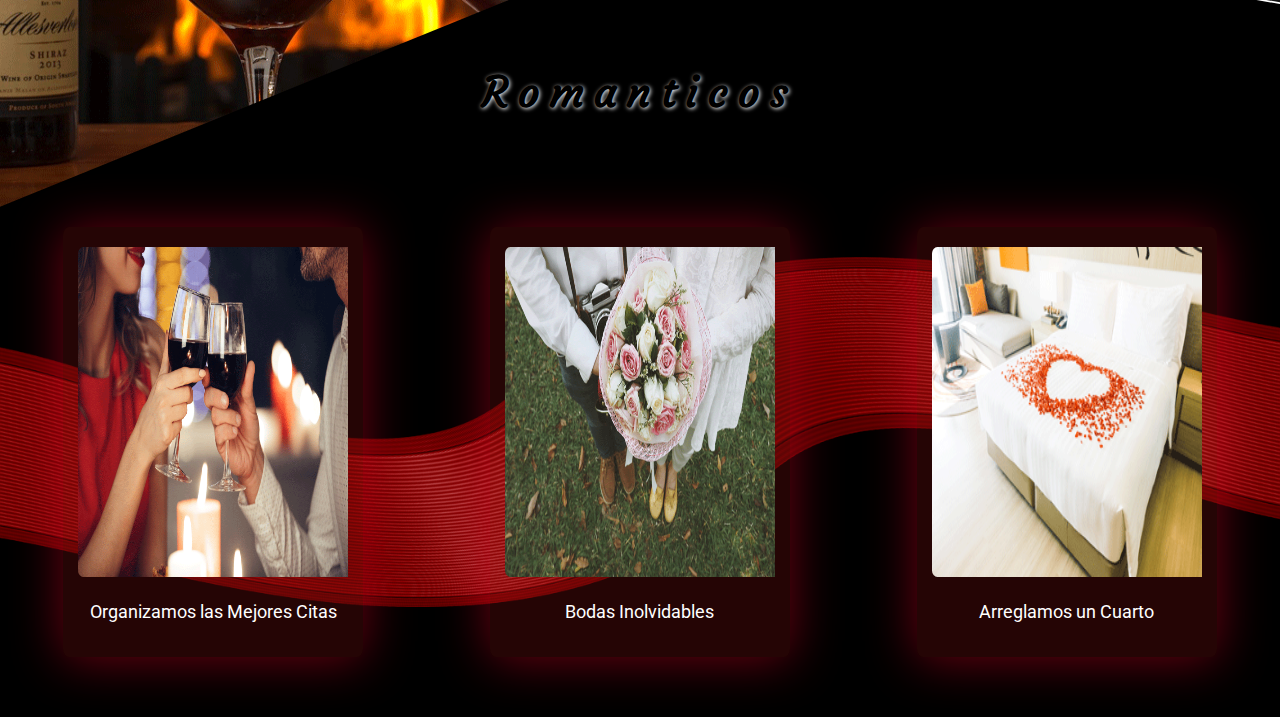
==== commit cdc95f18: "ver 1.6" ====
--- a/index.html
+++ b/index.html
@@ -9,6 +9,8 @@
 	<meta name="viewport" content="width=device-width, initial-scale=1.0">
 </head>
 <body>
+
+<div class="wrap">
 
 	<header>
 		<nav>
@@ -137,6 +139,8 @@
 
 	<footer></footer>
 
+</div>
+
 	<script type="text/javascript" src="scripts/script.js"></script>
 
 </body>
--- a/css/index.css
+++ b/css/index.css
@@ -6,6 +6,11 @@
 	margin: 0;
 	overflow-x: hidden;
 	background-color: #000;
+}
+
+.wrap {
+	position: absolute;
+	width: 100%;
 }
 
 header {
@@ -71,7 +76,7 @@
 
 .title {
 	padding: 20px;
-	background-color: rgba(0,0,0,0.5);
+	background-color: rgba(0,0,0,0.8);
 	text-align: center;
 	border:3px solid;
 	border-color: #ff4229;
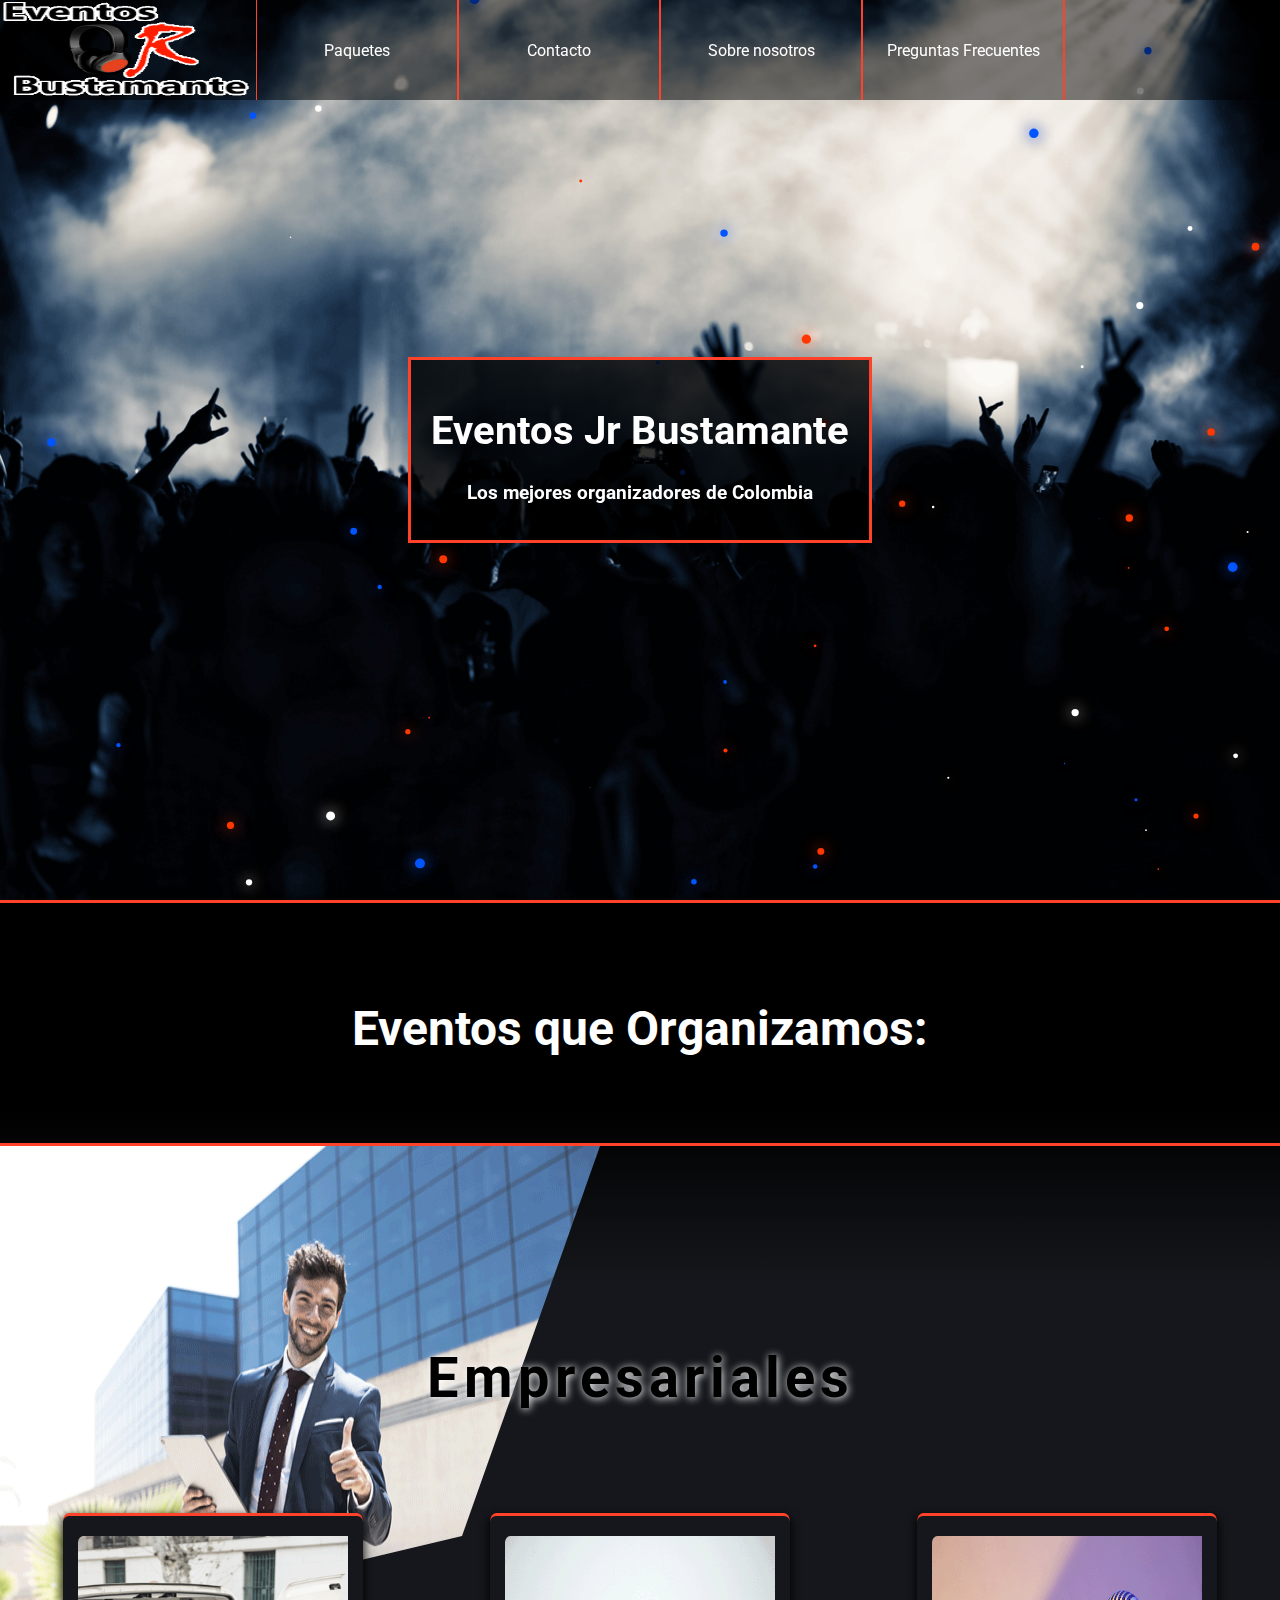
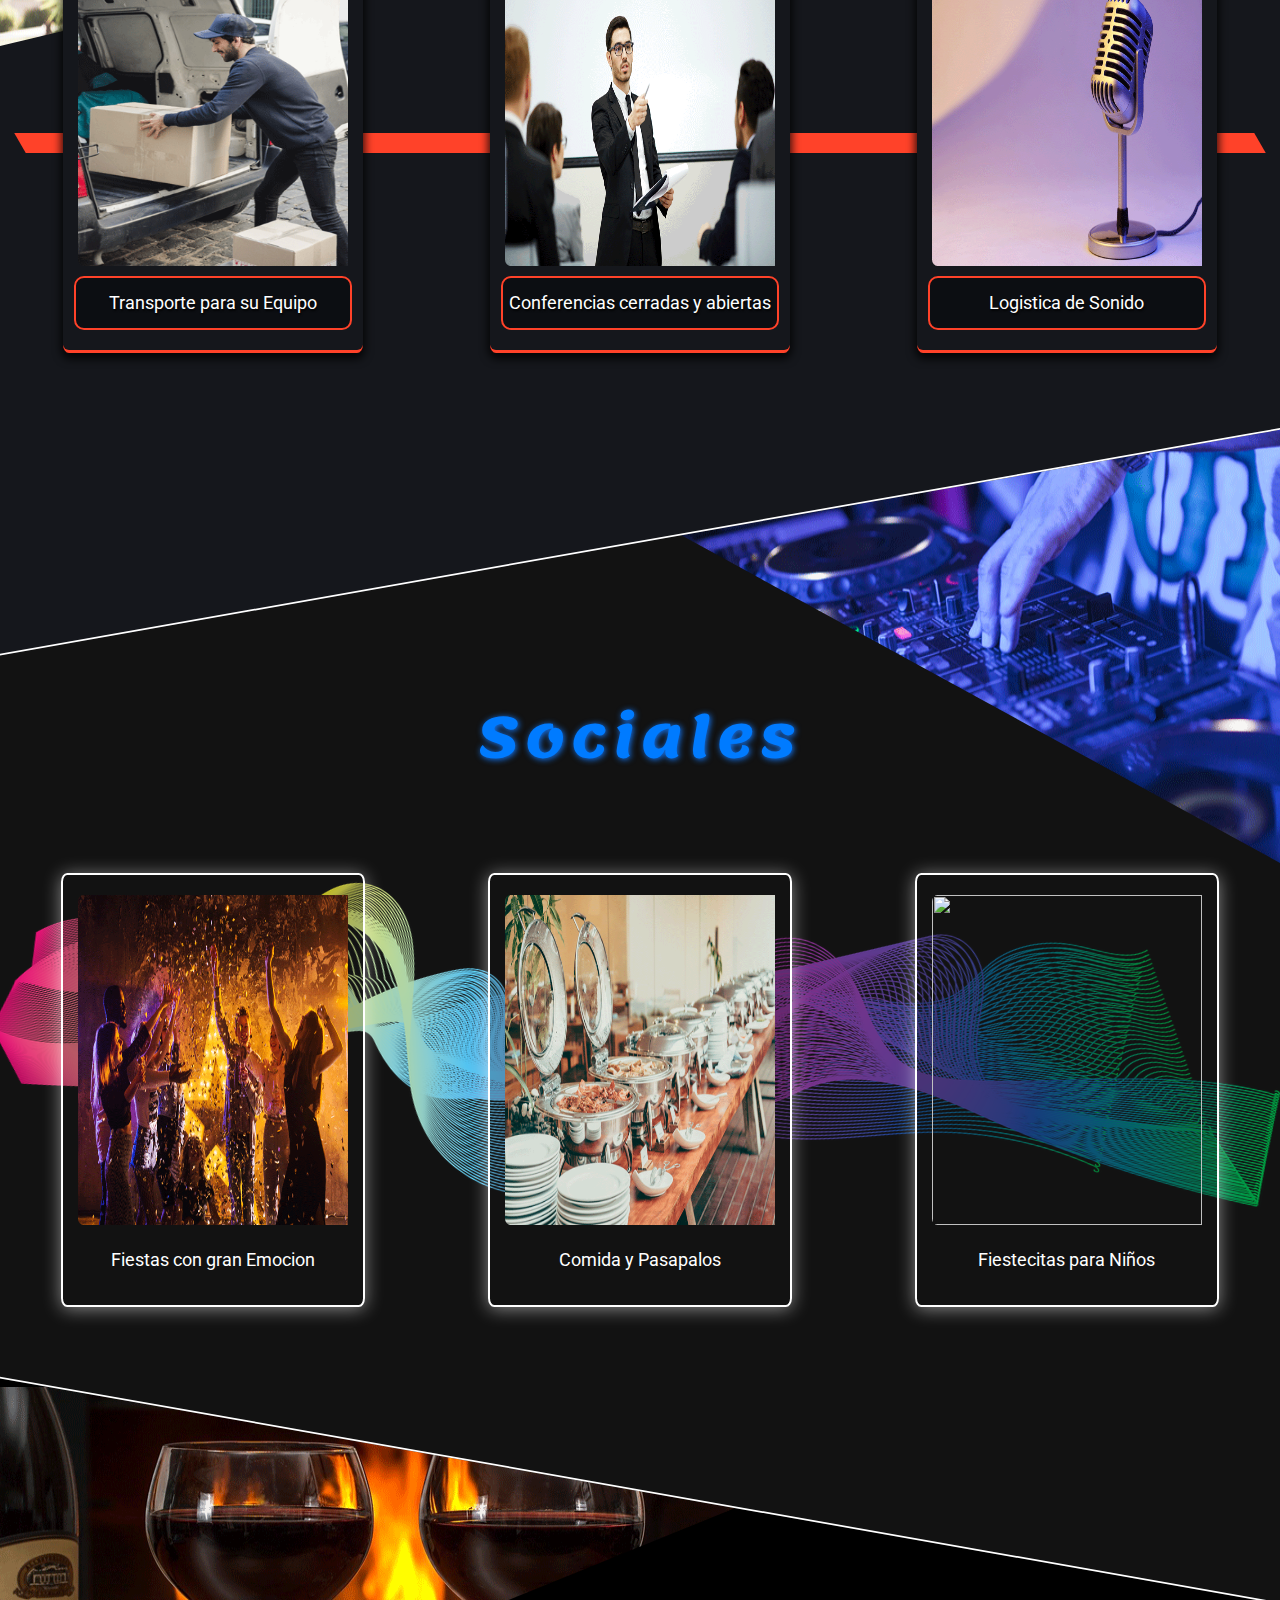
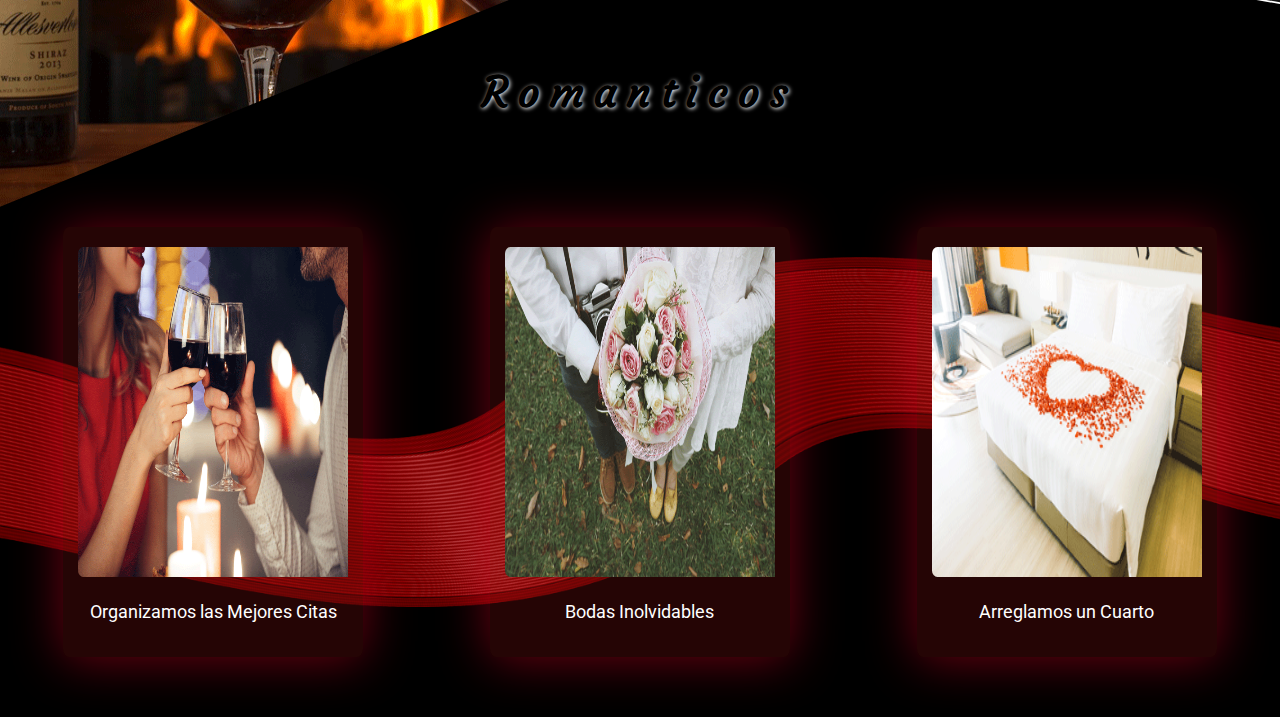
==== commit adc04381: "ver 1.7" ====
--- a/index.html
+++ b/index.html
@@ -10,18 +10,28 @@
 </head>
 <body>
 
-<div class="wrap">
-
 	<header>
-		<nav>
+		<nav class="desktop-nav">
 			<a href="index.html" class="start-link">
 				<img src="css/imagenes/icono.png" class="logo">
 			</a>	 
 			<a class="nav-link" href="paquetes.html">Paquetes</a>
 			<a class="nav-link" href="">Contacto</a>
 			<a class="nav-link" href="">Sobre nosotros</a>
+			<a class="nav-link" href="">Preguntas Frecuentes</a>
+			<div id="burger">
+				<span id="line1"></span>
+				<span id="line2"></span>
+				<span id="line3"></span>
+			</div>
 		</nav>
-		<div class="title">
+		<nav id="mobile-nav">
+			<a class="nav-link-mobile" href="paquetes.html">Paquetes</a>
+			<a class="nav-link-mobile" href="">Contacto</a>
+			<a class="nav-link-mobile" href="">Sobre nosotros</a>
+			<a class="nav-link-mobile" href="">Preguntas Frecuentes</a>
+		</nav>
+		<div class="title" id="title">
 			<h1> Eventos Jr Bustamante </h1>
 			<h2> Los mejores organizadores de Colombia </h2>
 		</div>
@@ -139,8 +149,6 @@
 
 	<footer></footer>
 
-</div>
-
 	<script type="text/javascript" src="scripts/script.js"></script>
 
 </body>
--- a/css/index.css
+++ b/css/index.css
@@ -6,11 +6,6 @@
 	margin: 0;
 	overflow-x: hidden;
 	background-color: #000;
-}
-
-.wrap {
-	position: absolute;
-	width: 100%;
 }
 
 header {
@@ -26,7 +21,7 @@
 	justify-content: center;
 }
 
-header nav {
+.desktop-nav {
 	position: absolute;
 	top: 0;
 	left: 0;
@@ -36,6 +31,50 @@
 	display: flex;
 	justify-content: flex-start;
 	z-index: 1000;
+}
+
+#mobile-nav {
+	display: flex;
+	flex-direction: column;
+	align-items: center;
+	justify-content: center;
+	position: absolute;
+	top: 0;
+	right: 0;
+	height: 90vh;
+	margin: 10vh 0 0 0;
+	width: 50%;
+	background-color: rgba(0,0,0,0.5);
+	z-index: 2000;
+	transform: translateX(100%);
+	transition: transform 0.5s linear; 
+}
+
+.nav-link-mobile {
+	color: #fff;
+	text-decoration: none;
+	margin: 20px 0 20px 0;
+}
+
+#burger {
+	position: absolute;
+	right: 10px;
+	top: 0;
+	height: 100%;
+	width: 100px;
+	display: none;
+	flex-direction: column;
+	align-items: center;
+	justify-content: center;
+	cursor: pointer;
+}
+
+#burger span {
+	width: 50%;
+	height: 2px;
+	background-color: #ff4229;
+	content: '';
+	margin: 5px 0 5px 0;
 }
 
 .start-link {
@@ -62,6 +101,10 @@
 	transition: background-color 0.2s linear;
 }
 
+.nav-link-mobile:hover {
+	color: #ff4229;
+}
+
 .nav-link:hover {
 	background-color: #152a3f;
 }
@@ -81,6 +124,7 @@
 	border:3px solid;
 	border-color: #ff4229;
 	z-index: 1000;
+	transition: opacity 0.5s linear;
 }
 
 header h1 {
@@ -411,22 +455,32 @@
 	}
 }
 
+@media (max-width: 800px) {
+	.desktop-nav {
+		height: 10vh;
+	}
+	#burger {
+		display: flex;
+	}
+	.nav-link {
+		display: none;
+	}
+}
+
 @media (max-width: 616px) {
-	header nav {
-		height: 50px;
-	}
-	.nav-link {
-		font-size: 70%;
-	}
+
 	.separator {
 		height: 200px;
 	}
+
 	.separator2 {
 		height: 320px;
 	}
+
 	.row {
 		padding: 0px 0 0px 0;
 	}
+
 	.company h2, .romantic h2 {
 		top: -60px;
 	}
@@ -439,16 +493,20 @@
 	.information h2 {
 		font-size: 110%;
 	}
+
 	.third{
 		display: block;
 		top: 1200px;
 	}
+
 	.three {
 		display: block;
 	}
+
 	.company h2, .social h2 {
 		font-size: 250%;
-	}	
+	}
+		
 	.man {
 		width: 400px;
 		height: 300px;
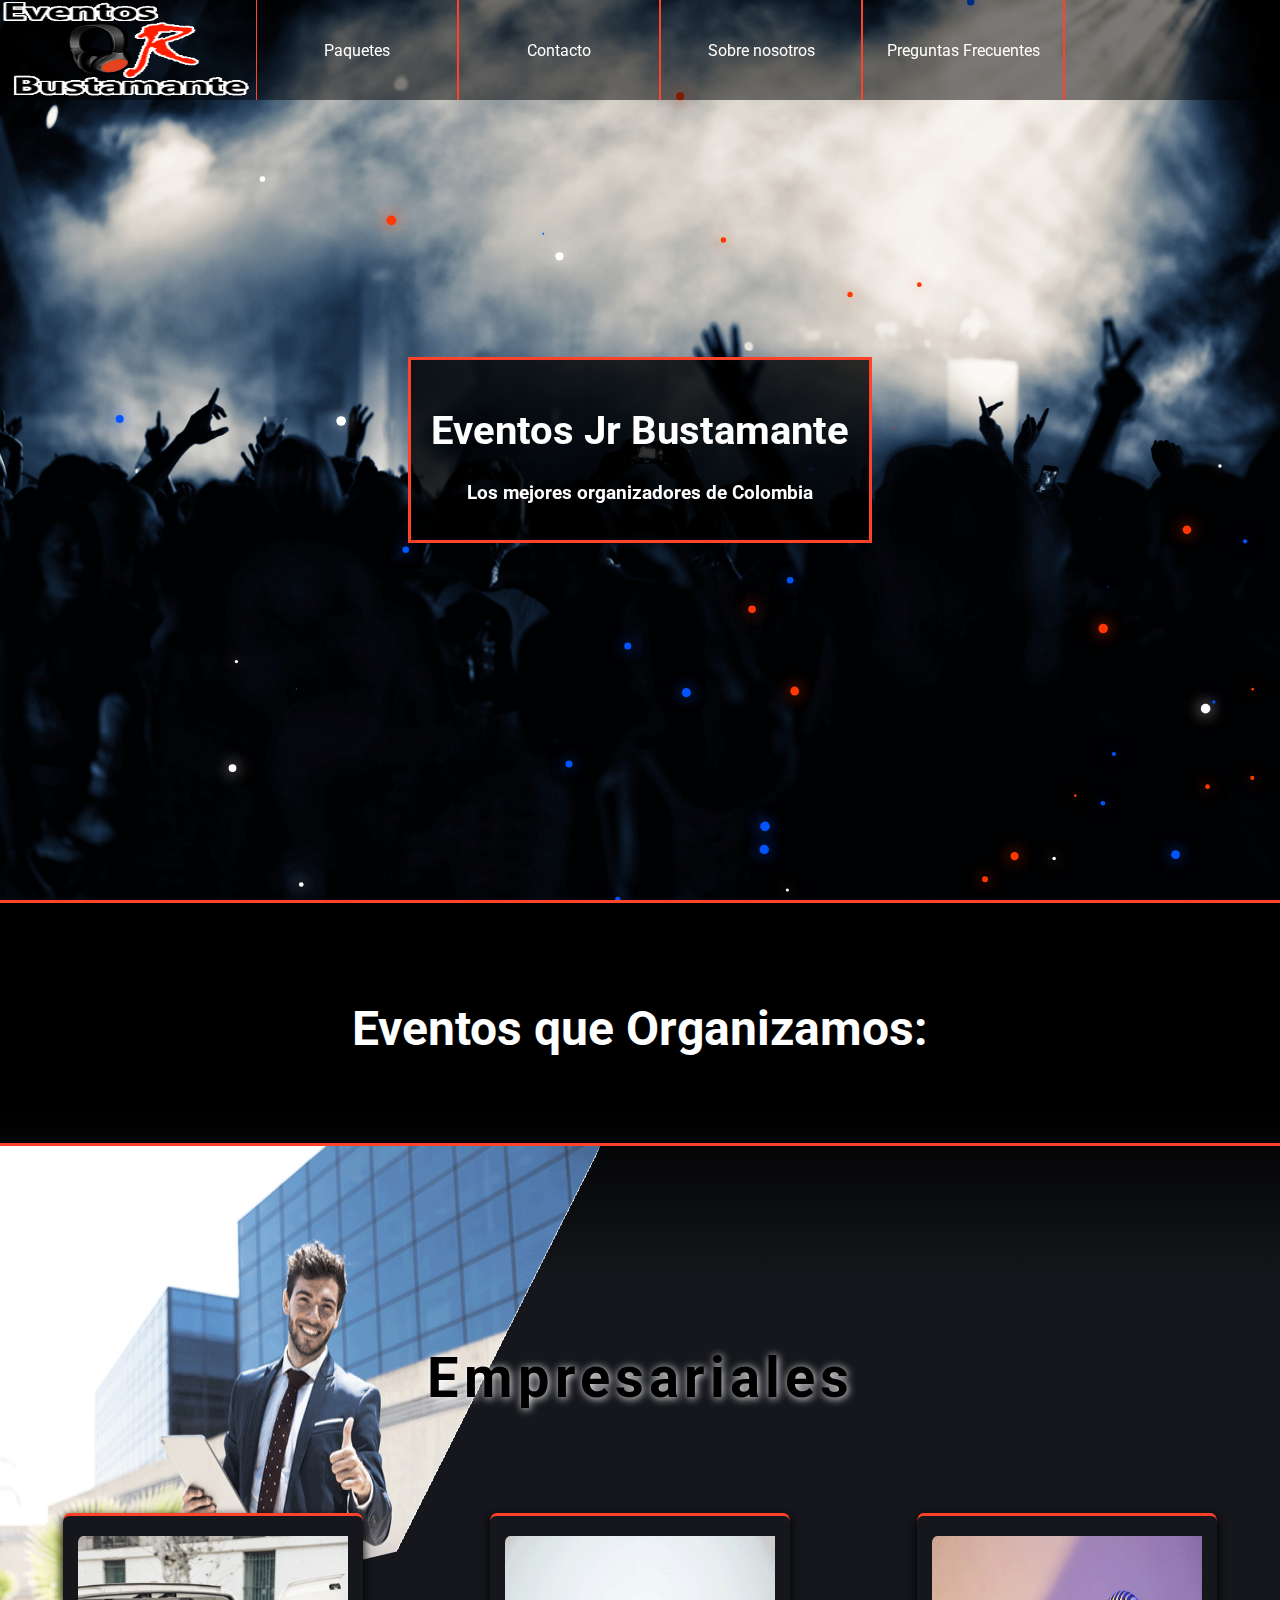
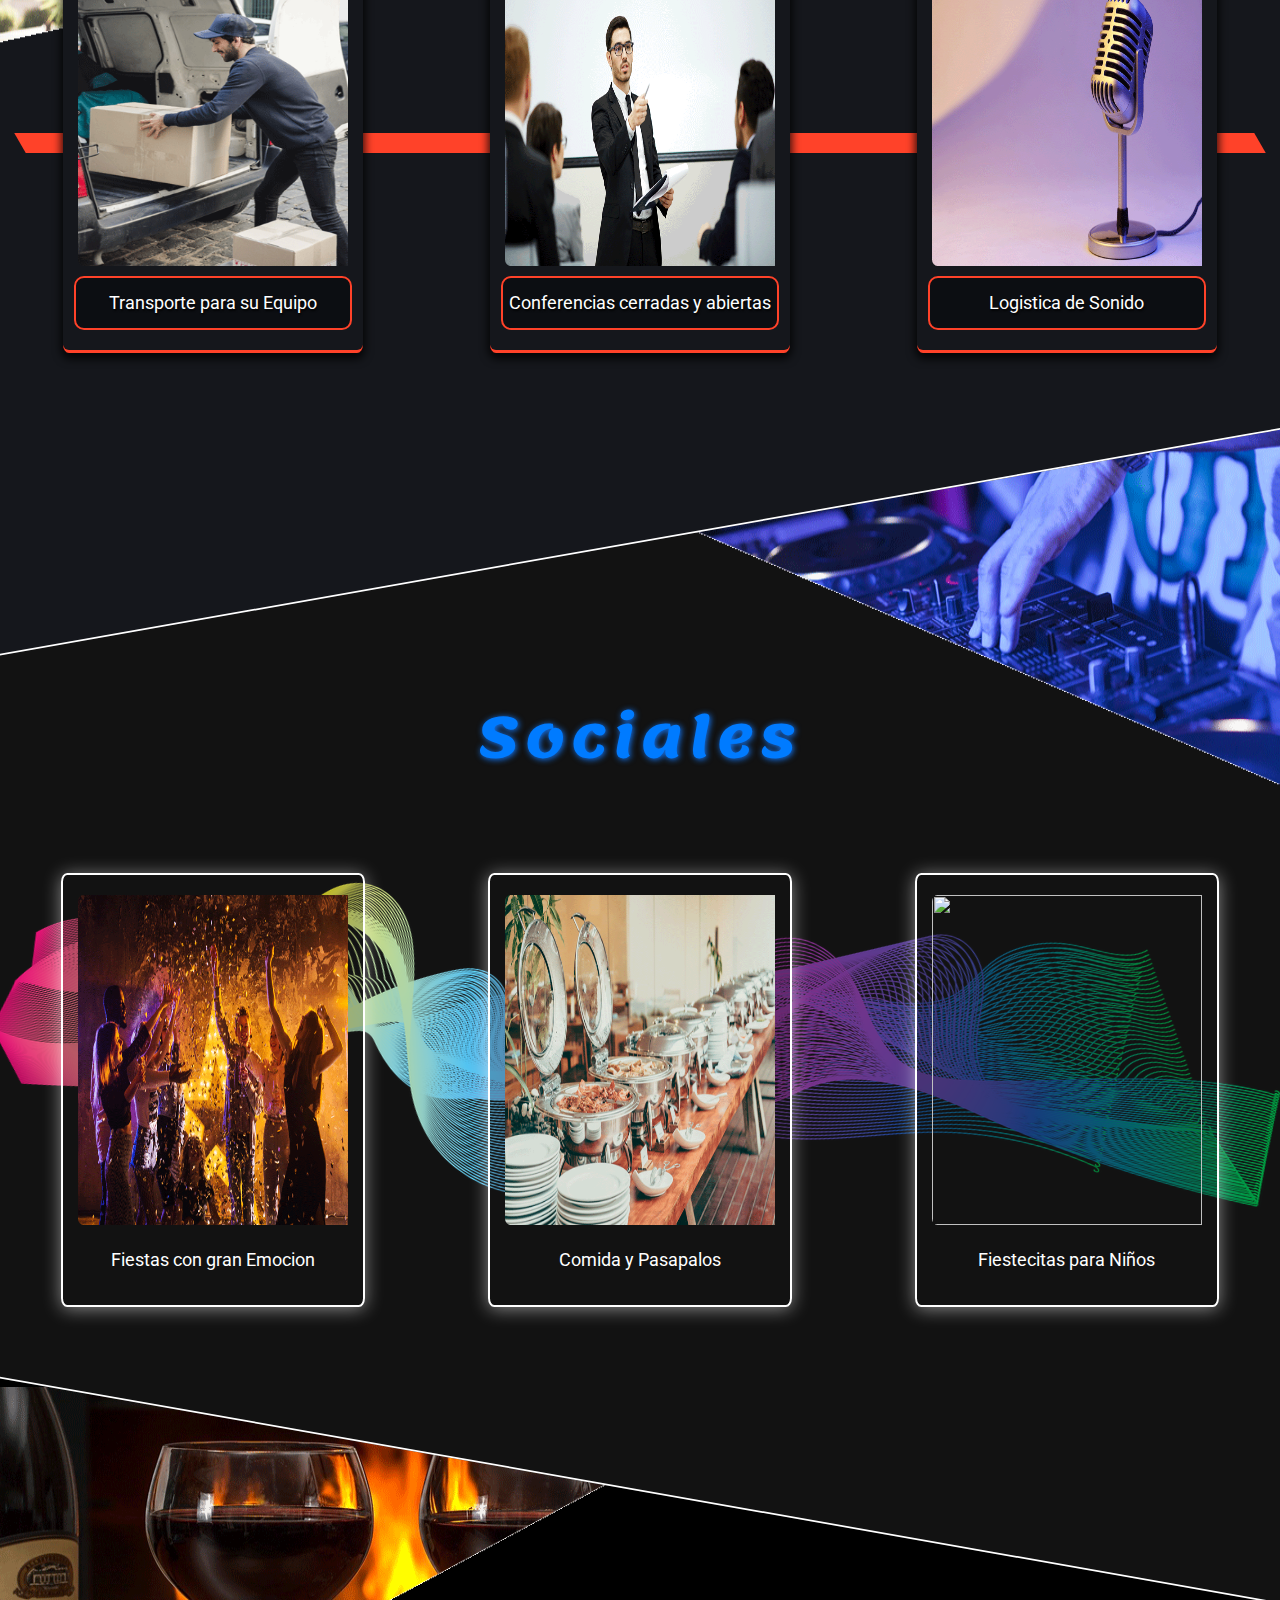
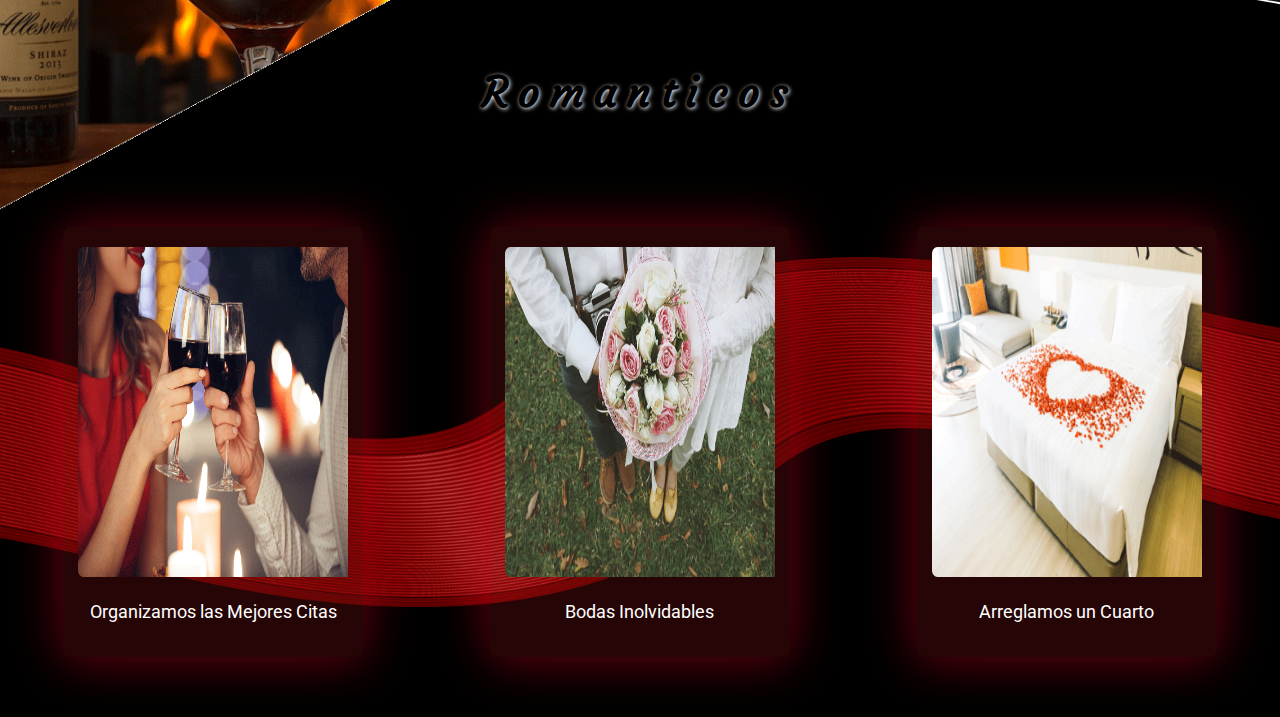
==== commit 093aab6c: "ver 1.7.4" ====
--- a/index.html
+++ b/index.html
@@ -46,7 +46,7 @@
 		
 		<div class="dark row">
 
-			<img src="css/imagenes/man.png" class="man">
+			<img src="css/imagenes/man1.png" class="man">
 
 			<span class="first line"></span>
 			<span class="second line"></span>
@@ -79,7 +79,7 @@
 
 		<div class="cool row">
 
-			<img src="css/imagenes/dj.png" class="dance">
+			<img src="css/imagenes/dj1.png" class="dj">
 
 			<img src="css/imagenes/wave.png" class="wave">
 
@@ -117,7 +117,7 @@
 		
 		<div class="black row">
 
-			<img src="css/imagenes/candle.png" class="candle">
+			<img src="css/imagenes/candle1.png" class="candle">
 
 			<img src="css/imagenes/ribbon.png" class="ribbon">
 
--- a/css/index.css
+++ b/css/index.css
@@ -2,10 +2,11 @@
 	font-family: 'Roboto', sans-serif;
 }
 
-body {
+body, html {
 	margin: 0;
 	overflow-x: hidden;
-	background-color: #000;
+	width: 100%;
+	position: relative;
 }
 
 header {
@@ -288,15 +289,13 @@
 	clip-path: polygon(0 0, 100% 0, 77% 78%, 0 100%);
 }
 
-.dance {
+.dj {
 	position: absolute;
 	top: -400px;
 	right: 0;
 	width: 600px;
 	height: 450px;
 	z-index: 2;
-	-webkit-clip-path: polygon(0 0, 100% 0, 100% 100%, 0 27%);
-	clip-path: polygon(0 0, 100% 0, 100% 100%, 0 27%);
 }
 
 .candle {
@@ -306,8 +305,6 @@
 	width: 800px;
 	height: 500px;
 	z-index: 2;
-	-webkit-clip-path: polygon(0 0, 100% 0, 100% 23%, 0 88%);
-	clip-path: polygon(0 0, 100% 0, 100% 23%, 0 88%);
 }
 
 .line {
